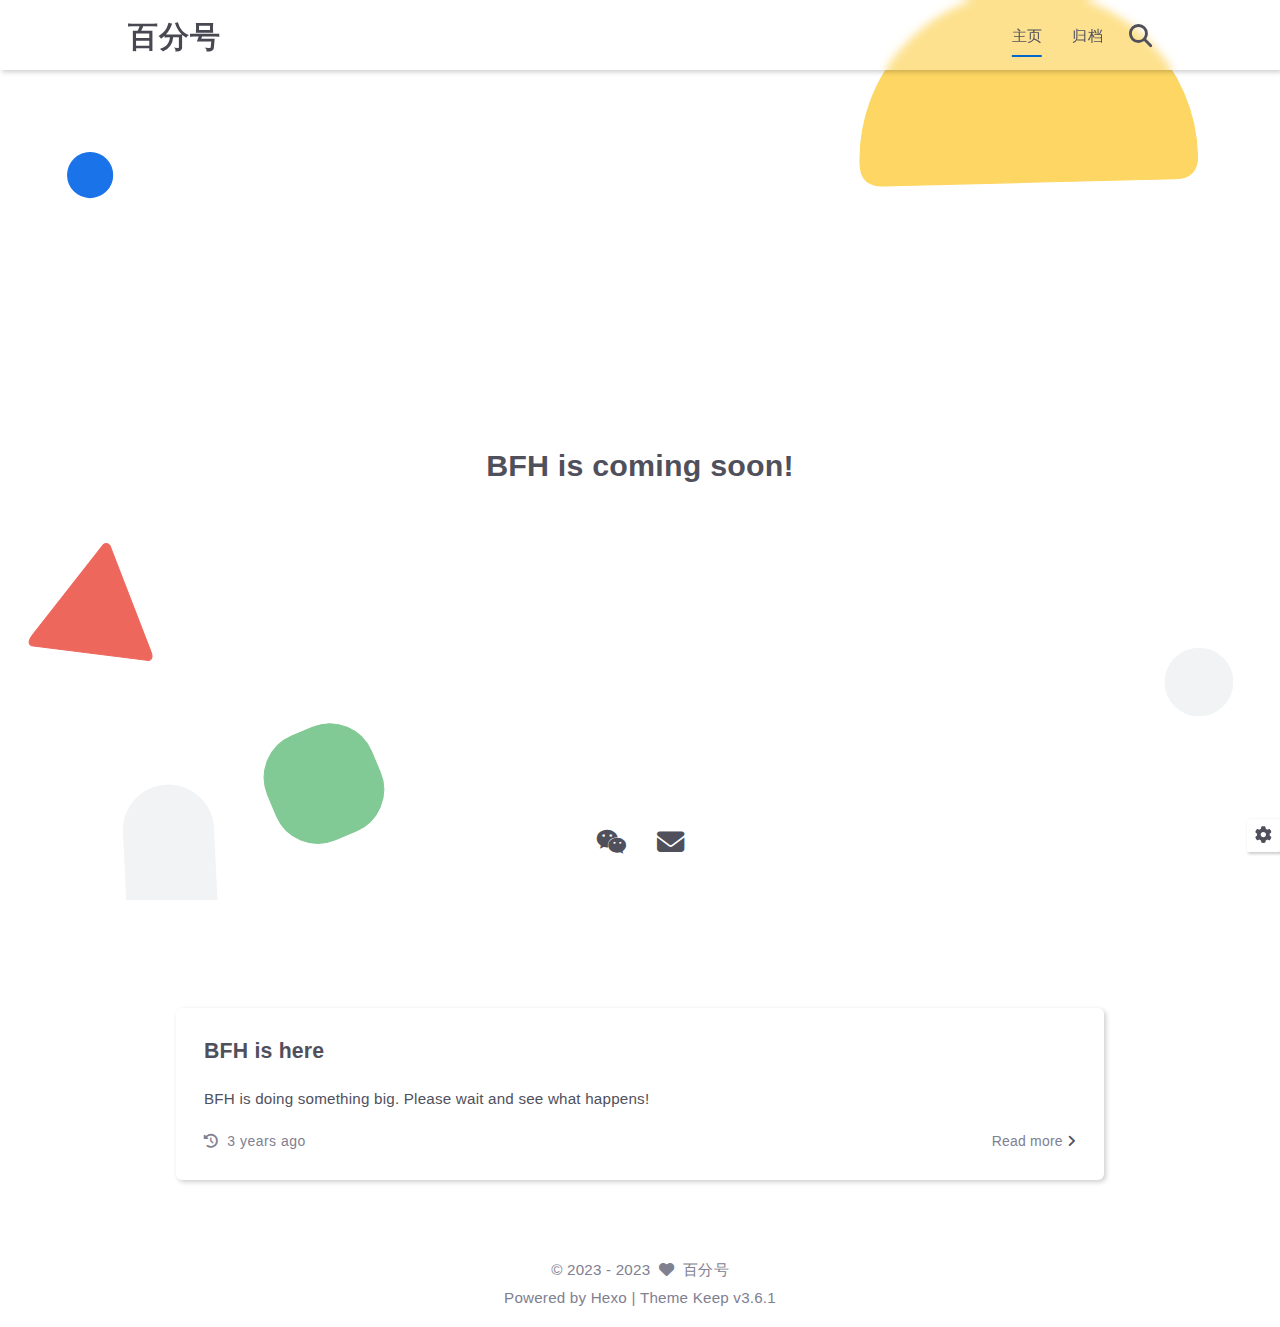
==== index.html @ c12c1893 "Site updated: 2023-03-01 18:57:55" ====
<!DOCTYPE html>
<html lang="en">
<head>
    <meta charset="utf-8">
    <meta name="viewport" content="width=device-width, initial-scale=1, maximum-scale=1">
    <meta name="keywords" content="Hexo Theme Keep">
    <meta name="description" content="Hexo Theme Keep">
    <meta name="author" content="百分号">
    
    <title>
        
        百分号
    </title>
    
<link rel="stylesheet" href="/css/style.css">

    <link rel="shortcut icon" href="/images/logo.png">
    
<link rel="stylesheet" href="/font/css/fontawesome.min.css">

    
<link rel="stylesheet" href="/font/css/regular.min.css">

    
<link rel="stylesheet" href="/font/css/solid.min.css">

    
<link rel="stylesheet" href="/font/css/brands.min.css">

    <script id="hexo-configurations">
    let KEEP = window.KEEP || {}
    KEEP.hexo_config = {"hostname":"example.com","root":"/","language":"en","path":"search.json"}
    KEEP.theme_config = {"toc":{"enable":false,"number":false,"expand_all":false,"init_open":false},"style":{"primary_color":"#0066cc","favicon":"/images/logo.png","avatar":"/images/logo.png","font_size":null,"font_family":null,"hover":{"shadow":false,"scale":false},"first_screen":{"enable":true,"header_transparent":true,"background_img":"/images/bg.svg","description":"BFH is coming soon!","font_color":null,"hitokoto":false},"scroll":{"progress_bar":false,"percent":false}},"local_search":{"enable":true,"preload":true},"code_copy":{},"code_block":{"tools":{"enable":false,"style":"default"},"highlight_theme":"default"},"side_tools":{},"pjax":{"enable":false},"lazyload":{"enable":false},"comment":{"enable":false,"use":"valine","valine":{"appid":null,"appkey":null,"server_urls":null,"placeholder":null},"gitalk":{"github_id":null,"github_admins":null,"repository":null,"client_id":null,"client_secret":null,"proxy":null},"twikoo":{"env_id":null,"region":null,"version":"1.6.8"},"waline":{"server_url":null,"reaction":false,"version":2}},"post":{"author_label":{"enable":true,"auto":true,"custom_label_list":["Trainee","Engineer","Architect"]},"word_count":{"enable":false,"wordcount":false,"min2read":false},"img_align":"left","copyright_info":false},"version":"3.6.1"}
    KEEP.language_ago = {"second":"%s seconds ago","minute":"%s minutes ago","hour":"%s hours ago","day":"%s days ago","week":"%s weeks ago","month":"%s months ago","year":"%s years ago"}
    KEEP.language_code_block = {"copy":"Copy code","copied":"Copied","fold":"Fold code block","folded":"Folded"}
    KEEP.language_copy_copyright = {"copy":"Copy copyright info","copied":"Copied","title":"Original article title","author":"Original article author","link":"Original article link"}
  </script>
<meta name="generator" content="Hexo 6.3.0"></head>


<body>
<div class="progress-bar-container">
    

    
</div>


<main class="page-container">

    
        
<div class="first-screen-container flex-center fade-in-down-animation">
    <div class="content flex-center">
        
            <div class="description hitokoto">
                
                    <div class="desc-item">BFH is coming soon!</div>
                
            </div>
        
        
        
            <div class="s-icon-list">
                
                    
                
                    
                        
                        <div class="tooltip s-icon-item "
                             data-content="WeChat"
                             data-name="weixin"
                             
                        >
                            
                                
                                    <a target="_blank" href="WeChat">
                                        <i class="fab fa-weixin"></i>
                                    </a>
                                
                            
                        </div>
                    
                
                    
                
                    
                
                    
                
                    
                
                    
                
                    
                        
                        <div class="tooltip s-icon-item "
                             data-content="Email"
                             data-name="email"
                             
                        >
                            
                                <a href="mailto:Email">
                                    <i class="fas fa-envelope"></i>
                                </a>
                            
                        </div>
                    
                
            </div>
        
    </div>
</div>

    

    <div class="page-main-content is-home">

        <div class="page-main-content-top">
            
<header class="header-wrapper transparent-1">

    <div class="header-content has-first-screen">
        <div class="left">
            
            <a class="logo-title" href="/">
               百分号
            </a>
        </div>

        <div class="right">
            <div class="pc">
                <ul class="menu-list">
                    
                        <li class="menu-item">
                            <a class="active"
                               href="/"
                            >
                                主页
                            </a>
                        </li>
                    
                        <li class="menu-item">
                            <a class=""
                               href="/archives"
                            >
                                归档
                            </a>
                        </li>
                    
                    
                        <li class="menu-item search search-popup-trigger">
                            <i class="fas fa-search"></i>
                        </li>
                    
                </ul>
            </div>
            <div class="mobile">
                
                    <div class="icon-item search search-popup-trigger"><i class="fas fa-search"></i></div>
                
                <div class="icon-item menu-bar">
                    <div class="menu-bar-middle"></div>
                </div>
            </div>
        </div>
    </div>

    <div class="header-drawer">
        <ul class="drawer-menu-list">
            
                <li class="drawer-menu-item flex-center">
                    <a class="active"
                       href="/">主页</a>
                </li>
            
                <li class="drawer-menu-item flex-center">
                    <a class=""
                       href="/archives">归档</a>
                </li>
            
        </ul>
    </div>

    <div class="window-mask"></div>

</header>


        </div>

        <div class="page-main-content-middle">

            <div class="main-content">

                
                    <div class="home-content-container fade-in-down-animation">
    <ul class="home-article-list">
        
            <li class="home-article-item">

                

                <h3 class="home-article-title">
                    <a href="/2023/03/01/bfh_is_here/">
                        BFH is here
                    </a>
                </h3>

                <div class="home-article-content keep-markdown-body">
                    
                        BFH is doing something big. Please wait and see what happens!

                    
                </div>

                <div class="home-article-meta-info-container">
    <div class="home-article-meta-info">
        <span>
            <i class="fas fa-history"></i>&nbsp;
            <span class="home-article-date" data-updated="Wed Mar 01 2023 18:49:29 GMT+0800">
                2023-03-01
            </span>
        </span>
        
        
    </div>

    <a class="read-more" href="/2023/03/01/bfh_is_here/">Read more&nbsp;<i class="fas fa-angle-right"></i></a>
</div>

            </li>
        
    </ul>

    <div class="home-paginator">
        <div class="paginator">
    

    
</div>

    </div>
</div>


                
            </div>

        </div>

        <div class="page-main-content-bottom">
            
<footer class="footer">
    <div class="info-container">
        <div class="copyright-info info-item">
            &copy;
            
                <span>2023</span> -
            
            2023
            
                &nbsp;<i class="fas fa-heart icon-animate"></i>
                &nbsp;<a href="/">百分号</a>
            
        </div>
        
        <div class="theme-info info-item">
            Powered by <a target="_blank" href="https://hexo.io">Hexo</a>&nbsp;|&nbsp;Theme&nbsp;<a class="theme-version" target="_blank" href="https://github.com/XPoet/hexo-theme-keep">Keep v3.6.1</a>
        </div>
        
        
    </div>
</footer>

        </div>
    </div>

    

    <div class="right-bottom-side-tools">
        <div class="side-tools-container">
    <ul class="side-tools-list">
        <li class="tools-item tool-font-adjust-plus flex-center">
            <i class="fas fa-search-plus"></i>
        </li>

        <li class="tools-item tool-font-adjust-minus flex-center">
            <i class="fas fa-search-minus"></i>
        </li>

        <li class="tools-item tool-dark-light-toggle flex-center">
            <i class="fas fa-moon"></i>
        </li>

        <!-- rss -->
        

        
            <li class="tools-item tool-scroll-to-top flex-center">
                <i class="fas fa-arrow-up"></i>
            </li>
        

        <li class="tools-item tool-scroll-to-bottom flex-center">
            <i class="fas fa-arrow-down"></i>
        </li>
    </ul>

    <ul class="exposed-tools-list">
        <li class="tools-item tool-toggle-show flex-center">
            <i class="fas fa-cog fa-spin"></i>
        </li>
        
    </ul>
</div>

    </div>

    <div class="zoom-in-image-mask">
    <img class="zoom-in-image">
</div>


    
        <div class="search-pop-overlay">
    <div class="popup search-popup">
        <div class="search-header">
          <span class="search-input-field-pre">
            <i class="fas fa-keyboard"></i>
          </span>
            <div class="search-input-container">
                <input autocomplete="off"
                       autocorrect="off"
                       autocapitalize="off"
                       placeholder="Search..."
                       spellcheck="false"
                       type="search"
                       class="search-input"
                >
            </div>
            <span class="close-popup-btn">
                <i class="fas fa-times"></i>
            </span>
        </div>
        <div id="search-result">
            <div id="no-result">
                <i class="fas fa-spinner fa-pulse fa-5x fa-fw"></i>
            </div>
        </div>
    </div>
</div>

    

</main>





<script src="/js/utils.js"></script>

<script src="/js/main.js"></script>

<script src="/js/header-shrink.js"></script>

<script src="/js/back2top.js"></script>

<script src="/js/dark-light-toggle.js"></script>





    
<script src="/js/local-search.js"></script>







<div class="post-scripts">
    
</div>



</body>
</html>
---- css/style.css ----
:root {
  --primary-color: #06c;
  --primary-color-light-1: #0075eb;
  --primary-color-light-2: #0a85ff;
  --primary-color-dark-1: #005cb8;
  --primary-color-dark-2: #0052a3;
  --background-color-1: #fff;
  --background-color-2: #f7f7f7;
  --background-color-3: #f0f0f0;
  --content-background-color: #fff;
  --text-color-1: #484853;
  --text-color-2: #4c4c57;
  --text-color-3: #50505c;
  --text-color-4: #808091;
  --text-color-5: #b7b7c0;
  --text-color-6: #ededef;
  --toc-text-color: #6f6f80;
  --badge-color: #f0f0f0;
  --badge-background-color: #9393a1;
  --border-color: #b3b3b3;
  --selection-color: #0075eb;
  --shadow-color: rgba(0,0,0,0.2);
  --shadow-hover-color: rgba(0,0,0,0.3);
  --scrollbar-color: #60606e;
  --scrollbar-background-color: #e6e6e6;
  --toc-scrollbar-color: rgba(80,80,92,0.1);
  --copyright-info-color: #c03;
  --avatar-background-color: #005cb8;
  --header-transparent-background-1: rgba(255,255,255,0.28);
  --header-transparent-background-2: rgba(255,255,255,0.4);
  --pjax-progress-bar-color: linear-gradient(45deg, #f10006, #ef5b00, #e59c01, #19ca05, #00cab5, #0264c8, #c303c3);
  --article-aging-tips-color: #b78d0f;
  --article-aging-tips-background-color: rgba(183,141,15,0.1);
  --article-aging-tips-border-color: rgba(183,141,15,0.6);
}
@media (prefers-color-scheme: light) {
  :root {
    --primary-color: #06c;
    --primary-color-light-1: #0075eb;
    --primary-color-light-2: #0a85ff;
    --primary-color-dark-1: #005cb8;
    --primary-color-dark-2: #0052a3;
    --background-color-1: #fff;
    --background-color-2: #f7f7f7;
    --background-color-3: #f0f0f0;
    --content-background-color: #fff;
    --text-color-1: #484853;
    --text-color-2: #4c4c57;
    --text-color-3: #50505c;
    --text-color-4: #808091;
    --text-color-5: #b7b7c0;
    --text-color-6: #ededef;
    --toc-text-color: #6f6f80;
    --badge-color: #f0f0f0;
    --badge-background-color: #9393a1;
    --border-color: #b3b3b3;
    --selection-color: #0075eb;
    --shadow-color: rgba(0,0,0,0.2);
    --shadow-hover-color: rgba(0,0,0,0.3);
    --scrollbar-color: #60606e;
    --scrollbar-background-color: #e6e6e6;
    --toc-scrollbar-color: rgba(80,80,92,0.1);
    --copyright-info-color: #c03;
    --avatar-background-color: #005cb8;
    --header-transparent-background-1: rgba(255,255,255,0.28);
    --header-transparent-background-2: rgba(255,255,255,0.4);
    --pjax-progress-bar-color: linear-gradient(45deg, #f10006, #ef5b00, #e59c01, #19ca05, #00cab5, #0264c8, #c303c3);
    --article-aging-tips-color: #b78d0f;
    --article-aging-tips-background-color: rgba(183,141,15,0.1);
    --article-aging-tips-border-color: rgba(183,141,15,0.6);
  }
}
@media (prefers-color-scheme: dark) {
  :root {
    --primary-color: #06c;
    --primary-color-light-1: #0075eb;
    --primary-color-light-2: #0a85ff;
    --primary-color-dark-1: #005cb8;
    --primary-color-dark-2: #0052a3;
    --background-color-1: #383940;
    --background-color-2: #3d3f46;
    --background-color-3: #43444c;
    --content-background-color: #37383f;
    --text-color-1: #c5c5cc;
    --text-color-2: #c1c1c9;
    --text-color-3: #bebec6;
    --text-color-4: #9595a2;
    --text-color-5: #5b5b67;
    --text-color-6: #36363e;
    --toc-text-color: #9f9fab;
    --badge-color: #4a4c55;
    --badge-background-color: #d8d8dd;
    --border-color: #6f717e;
    --selection-color: #005ebc;
    --shadow-color: rgba(128,128,128,0.2);
    --shadow-hover-color: rgba(128,128,128,0.28);
    --scrollbar-color: #32333a;
    --scrollbar-background-color: #5c5e6a;
    --toc-scrollbar-color: rgba(190,190,198,0.1);
    --copyright-info-color: #a30029;
    --avatar-background-color: #004a93;
    --header-transparent-background-1: rgba(56,57,64,0.28);
    --header-transparent-background-2: rgba(56,57,64,0.4);
    --pjax-progress-bar-color: linear-gradient(45deg, #ea404a, #ea722f, #e9a71f, #67e559, #18ecec, #1b85f1, #ee1dee);
    --article-aging-tips-color: #ecc34d;
    --article-aging-tips-background-color: rgba(236,195,77,0.1);
    --article-aging-tips-border-color: rgba(236,195,77,0.6);
  }
}
.light-mode {
  --primary-color: #06c;
  --primary-color-light-1: #0075eb;
  --primary-color-light-2: #0a85ff;
  --primary-color-dark-1: #005cb8;
  --primary-color-dark-2: #0052a3;
  --background-color-1: #fff;
  --background-color-2: #f7f7f7;
  --background-color-3: #f0f0f0;
  --content-background-color: #fff;
  --text-color-1: #484853;
  --text-color-2: #4c4c57;
  --text-color-3: #50505c;
  --text-color-4: #808091;
  --text-color-5: #b7b7c0;
  --text-color-6: #ededef;
  --toc-text-color: #6f6f80;
  --badge-color: #f0f0f0;
  --badge-background-color: #9393a1;
  --border-color: #b3b3b3;
  --selection-color: #0075eb;
  --shadow-color: rgba(0,0,0,0.2);
  --shadow-hover-color: rgba(0,0,0,0.3);
  --scrollbar-color: #60606e;
  --scrollbar-background-color: #e6e6e6;
  --toc-scrollbar-color: rgba(80,80,92,0.1);
  --copyright-info-color: #c03;
  --avatar-background-color: #005cb8;
  --header-transparent-background-1: rgba(255,255,255,0.28);
  --header-transparent-background-2: rgba(255,255,255,0.4);
  --pjax-progress-bar-color: linear-gradient(45deg, #f10006, #ef5b00, #e59c01, #19ca05, #00cab5, #0264c8, #c303c3);
  --article-aging-tips-color: #b78d0f;
  --article-aging-tips-background-color: rgba(183,141,15,0.1);
  --article-aging-tips-border-color: rgba(183,141,15,0.6);
}
.dark-mode {
  --primary-color: #06c;
  --primary-color-light-1: #0075eb;
  --primary-color-light-2: #0a85ff;
  --primary-color-dark-1: #005cb8;
  --primary-color-dark-2: #0052a3;
  --background-color-1: #383940;
  --background-color-2: #3d3f46;
  --background-color-3: #43444c;
  --content-background-color: #37383f;
  --text-color-1: #c5c5cc;
  --text-color-2: #c1c1c9;
  --text-color-3: #bebec6;
  --text-color-4: #9595a2;
  --text-color-5: #5b5b67;
  --text-color-6: #36363e;
  --toc-text-color: #9f9fab;
  --badge-color: #4a4c55;
  --badge-background-color: #d8d8dd;
  --border-color: #6f717e;
  --selection-color: #005ebc;
  --shadow-color: rgba(128,128,128,0.2);
  --shadow-hover-color: rgba(128,128,128,0.28);
  --scrollbar-color: #32333a;
  --scrollbar-background-color: #5c5e6a;
  --toc-scrollbar-color: rgba(190,190,198,0.1);
  --copyright-info-color: #a30029;
  --avatar-background-color: #004a93;
  --header-transparent-background-1: rgba(56,57,64,0.28);
  --header-transparent-background-2: rgba(56,57,64,0.4);
  --pjax-progress-bar-color: linear-gradient(45deg, #ea404a, #ea722f, #e9a71f, #67e559, #18ecec, #1b85f1, #ee1dee);
  --article-aging-tips-color: #ecc34d;
  --article-aging-tips-background-color: rgba(236,195,77,0.1);
  --article-aging-tips-border-color: rgba(236,195,77,0.6);
}
.fade-in-down-animation {
  animation-name: fade-in-down;
  animation-duration: 1s;
  animation-fill-mode: both;
}
.title-hover-animation {
  position: relative;
  display: inline-block;
  color: var(--text-color-2);
  line-height: 1.3;
  vertical-align: top;
  border-bottom: none;
}
.title-hover-animation::before {
  position: absolute;
  bottom: -4px;
  left: 0;
  width: 100%;
  height: 2px;
  background-color: var(--text-color-2);
  transform: scaleX(0);
  visibility: hidden;
  content: "";
  transition-delay: 0s, 0s, 0s, 0s, 0s, 0s;
  transition-timing-function: ease, ease, ease, ease, ease-in-out, ease-in-out;
  transition-duration: 0.2s, 0.2s, 0.2s, 0.2s, 0.2s, 0.2s;
  transition-property: color, background, box-shadow, border-color, visibility, transform;
}
.title-hover-animation:hover::before {
  transform: scaleX(1);
  visibility: visible;
}
@-moz-keyframes fade-in-down {
  0% {
    transform: translateY(-50px);
    opacity: 0;
  }
  100% {
    transform: translateY(0);
    opacity: 1;
  }
}
@-webkit-keyframes fade-in-down {
  0% {
    transform: translateY(-50px);
    opacity: 0;
  }
  100% {
    transform: translateY(0);
    opacity: 1;
  }
}
@-o-keyframes fade-in-down {
  0% {
    transform: translateY(-50px);
    opacity: 0;
  }
  100% {
    transform: translateY(0);
    opacity: 1;
  }
}
@keyframes fade-in-down {
  0% {
    transform: translateY(-50px);
    opacity: 0;
  }
  100% {
    transform: translateY(0);
    opacity: 1;
  }
}
@-moz-keyframes icon-animate {
  0%, 100% {
    transform: scale(1);
  }
  10%, 30% {
    transform: scale(0.88);
  }
  20%, 40%, 60%, 80% {
    transform: scale(1.08);
  }
  50%, 70% {
    transform: scale(1.08);
  }
}
@-webkit-keyframes icon-animate {
  0%, 100% {
    transform: scale(1);
  }
  10%, 30% {
    transform: scale(0.88);
  }
  20%, 40%, 60%, 80% {
    transform: scale(1.08);
  }
  50%, 70% {
    transform: scale(1.08);
  }
}
@-o-keyframes icon-animate {
  0%, 100% {
    transform: scale(1);
  }
  10%, 30% {
    transform: scale(0.88);
  }
  20%, 40%, 60%, 80% {
    transform: scale(1.08);
  }
  50%, 70% {
    transform: scale(1.08);
  }
}
@keyframes icon-animate {
  0%, 100% {
    transform: scale(1);
  }
  10%, 30% {
    transform: scale(0.88);
  }
  20%, 40%, 60%, 80% {
    transform: scale(1.08);
  }
  50%, 70% {
    transform: scale(1.08);
  }
}
@-moz-keyframes img-loading-animation {
  to {
    transform: rotate(1turn);
  }
}
@-webkit-keyframes img-loading-animation {
  to {
    transform: rotate(1turn);
  }
}
@-o-keyframes img-loading-animation {
  to {
    transform: rotate(1turn);
  }
}
@keyframes img-loading-animation {
  to {
    transform: rotate(1turn);
  }
}
* {
  transition-delay: 0s, 0s, 0s, 0s;
  transition-timing-function: ease, ease, ease, ease;
  transition-duration: 0.2s, 0.2s, 0.2s, 0.2s;
  transition-property: color, background, box-shadow, border-color;
}
*::-webkit-scrollbar {
  width: 0.4rem;
  height: 0.4rem;
  transition: all 0.2s ease;
}
*::-webkit-scrollbar-thumb {
  background: var(--scrollbar-color);
  border-radius: 0.1rem;
}
*::-webkit-scrollbar-track {
  background: var(--scrollbar-background-color);
}
html,
body {
  position: relative;
  width: 100%;
  height: 100%;
  margin: 0;
  padding: 0;
  color: var(--text-color-3);
  font-weight: 400;
  font-size: 15.2px;
  font-family: Optima-Regular, Optima, PingFang SC, Microsoft YaHei, sans-serif;
  line-height: 22px;
  letter-spacing: 0.2px;
  background: var(--background-color-1);
}
html::-webkit-scrollbar,
body::-webkit-scrollbar {
  width: 0.6rem;
  height: 0.6rem;
}
@media (max-width: 800px) {
  html::-webkit-scrollbar,
  body::-webkit-scrollbar {
    width: 0.5rem;
    height: 0.5rem;
  }
}
@media (max-width: 500px) {
  html::-webkit-scrollbar,
  body::-webkit-scrollbar {
    width: 0.4rem;
    height: 0.4rem;
  }
}
@media (max-width: 800px) {
  html,
  body {
    font-size: 14.591999999999999px;
    line-height: 21.119999999999997px;
  }
}
@media (max-width: 500px) {
  html,
  body {
    font-size: 13.68px;
    line-height: 19.8px;
  }
}
::selection {
  color: #fff;
  background: var(--selection-color);
}
ul,
ol,
li {
  margin: 0;
  padding: 0;
  list-style: none;
}
a {
  color: var(--text-color-3);
  text-decoration: none;
}
a i,
a span {
  color: var(--text-color-3);
}
a:hover,
a:active {
  color: var(--primary-color);
  text-decoration: none !important;
}
a:hover i,
a:active i,
a:hover span,
a:active span {
  color: var(--primary-color);
}
img[lazyload] {
  position: relative;
  box-sizing: border-box;
  width: 8rem;
  height: 8rem;
  box-shadow: none !important;
  cursor: not-allowed;
  pointer-events: none;
}
img[lazyload]::before {
  position: absolute;
  top: 0;
  left: 0;
  display: block;
  width: 100%;
  height: 100%;
  background: var(--background-color-1);
  content: '';
  transition-delay: 0s, 0s, 0s, 0s, 0s;
  transition-timing-function: ease, ease, ease, ease, ease;
  transition-duration: 0.2s, 0.2s, 0.2s, 0.2s, 0.2s;
  transition-property: color, background, box-shadow, border-color, background;
}
img[lazyload]::after {
  position: absolute;
  top: 0;
  right: 0;
  bottom: 0;
  left: 0;
  display: block;
  width: 2rem;
  height: 2rem;
  margin: auto;
  border: 2px solid var(--text-color-6);
  border-top-color: var(--selection-color);
  border-left-color: var(--selection-color);
  border-radius: 50%;
  animation: img-loading-animation 750ms infinite linear;
  content: '';
  transition-delay: 0s, 0s, 0s, 0s, 0s;
  transition-timing-function: ease, ease, ease, ease, ease;
  transition-duration: 0.2s, 0.2s, 0.2s, 0.2s, 0.2s;
  transition-property: color, background, box-shadow, border-color, border;
}
button {
  margin: 0;
  padding: 0;
  background: transparent;
  border: 0;
  outline: none;
  cursor: pointer;
}
.btn {
  position: relative;
  display: inline-block;
  padding: 0.4rem 1rem;
  white-space: nowrap;
  text-align: center;
  background: var(--background-color-1);
  border-radius: 5px;
  cursor: pointer;
  box-shadow: 2px 2px 5px var(--shadow-color);
  transition-delay: 0s, 0s, 0s, 0s, 0s;
  transition-timing-function: ease, ease, ease, ease, linear;
  transition-duration: 0.2s, 0.2s, 0.2s, 0.2s, 0.2s;
  transition-property: color, background, box-shadow, border-color, transform;
}
.btn:hover {
  color: var(--background-color-1);
  background: var(--primary-color);
}
.flex-center {
  display: flex;
  align-items: center;
  justify-content: center;
}
.clear::after {
  display: block;
  clear: both;
  height: 0;
  overflow: hidden;
  visibility: hidden;
  content: '';
}
.tooltip {
  position: relative;
  box-sizing: border-box;
}
.tooltip:hover .tooltip-content {
  display: inline-block;
}
.tooltip.show-img .tooltip-content {
  display: none !important;
}
.tooltip .tooltip-content {
  position: absolute;
  top: -0.4rem;
  left: 50%;
  z-index: 1009;
  display: none;
  box-sizing: border-box;
  padding: 0.2rem 0.6rem;
  color: var(--text-color-6);
  font-size: 0.8rem;
  letter-spacing: 0.8px;
  white-space: nowrap;
  background: var(--text-color-1);
  border-radius: 0.3rem;
  transform: translateX(-50%) translateY(-100%);
  transition-delay: 0s, 0s, 0s, 0s, 0s;
  transition-timing-function: ease, ease, ease, ease, ease;
  transition-duration: 0.2s, 0.2s, 0.2s, 0.2s, 0.2s;
  transition-property: color, background, box-shadow, border-color, display;
  -moz-user-select: none;
  -ms-user-select: none;
  -webkit-user-select: none;
  user-select: none;
}
.tooltip-img {
  position: relative;
  box-sizing: border-box;
}
.tooltip-img.show-img .tooltip-img-box {
  display: flex;
}
.tooltip-img .tooltip-img-box {
  position: absolute;
  top: -0.4rem;
  left: 50%;
  z-index: 1008;
  display: none;
  align-items: center;
  justify-content: center;
  box-sizing: border-box;
  min-height: 6rem;
  background: var(--text-color-6);
  border: 0.2rem solid var(--text-color-3);
  border-radius: 0.3rem;
  transform: translateX(-50%) translateY(-100%);
  transition-delay: 0s, 0s, 0s, 0s, 0s;
  transition-timing-function: ease, ease, ease, ease, ease;
  transition-duration: 0.2s, 0.2s, 0.2s, 0.2s, 0.2s;
  transition-property: color, background, box-shadow, border-color, display;
  -moz-user-select: none;
  -ms-user-select: none;
  -webkit-user-select: none;
  user-select: none;
}
.tooltip-img .tooltip-img-box img {
  display: block;
  max-height: 10rem;
}
.keep-markdown-body {
  font-size: 1rem;
}
.keep-markdown-body blockquote {
  box-sizing: border-box;
  margin: 1.4rem 0;
  color: var(--text-color-3);
  background: var(--background-color-2);
  border-left: 0.4rem solid var(--text-color-4);
}
.keep-markdown-body blockquote p,
.keep-markdown-body blockquote ul,
.keep-markdown-body blockquote ol {
  padding: 0.4rem 0.4rem 0.4rem 0.8rem;
}
.keep-markdown-body p {
  color: var(--text-color-3);
  line-height: 2;
}
.keep-markdown-body a {
  position: relative;
  box-sizing: border-box;
  padding-bottom: 0.2rem;
  text-decoration: none;
  overflow-wrap: break-word;
  border-bottom: 0.1rem solid var(--text-color-4);
  outline: 0;
  cursor: pointer;
}
.keep-markdown-body a .fas,
.keep-markdown-body a .far,
.keep-markdown-body a .fab {
  position: relative;
  margin: 0 0.2rem 0 0.4rem;
  color: var(--text-color-4);
  font-size: 0.88rem;
}
.keep-markdown-body a:hover {
  text-decoration: underline;
}
.keep-markdown-body a:hover::after {
  background: var(--primary-color);
}
.keep-markdown-body strong {
  color: var(--text-color-3);
}
.keep-markdown-body em {
  color: var(--text-color-3);
}
.keep-markdown-body ul li,
.keep-markdown-body ol li {
  margin-left: 1rem;
  line-height: 2rem;
}
.keep-markdown-body ul li {
  list-style: disc;
}
.keep-markdown-body ul li ul li {
  list-style: circle;
}
.keep-markdown-body ul li ul li ul li {
  list-style: square;
}
.keep-markdown-body ol li {
  list-style: decimal;
}
.keep-markdown-body ol li ol li {
  list-style: upper-alpha;
}
.keep-markdown-body ol li ol li ol li {
  list-style: upper-roman;
}
.keep-markdown-body li {
  color: var(--text-color-3);
}
.keep-markdown-body h1,
.keep-markdown-body h2,
.keep-markdown-body h3,
.keep-markdown-body h4,
.keep-markdown-body h5,
.keep-markdown-body h6 {
  color: var(--text-color-2);
  line-height: 1.5;
}
@media (max-width: 800px) {
  .keep-markdown-body h1,
  .keep-markdown-body h2,
  .keep-markdown-body h3,
  .keep-markdown-body h4,
  .keep-markdown-body h5,
  .keep-markdown-body h6 {
    line-height: 1.25;
  }
}
.keep-markdown-body h1 {
  font-weight: 600;
  font-size: 1.8rem;
}
@media (max-width: 800px) {
  .keep-markdown-body h1 {
    font-size: 1.7rem;
  }
}
.keep-markdown-body h2 {
  font-weight: 600;
  font-size: 1.7rem;
}
@media (max-width: 800px) {
  .keep-markdown-body h2 {
    font-size: 1.6rem;
  }
}
.keep-markdown-body h3 {
  font-weight: 550;
  font-size: 1.6rem;
}
@media (max-width: 800px) {
  .keep-markdown-body h3 {
    font-size: 1.5rem;
  }
}
.keep-markdown-body h4 {
  font-weight: 550;
  font-size: 1.5rem;
}
@media (max-width: 800px) {
  .keep-markdown-body h4 {
    font-size: 1.4rem;
  }
}
.keep-markdown-body h5 {
  font-weight: 500;
  font-size: 1.28rem;
}
@media (max-width: 800px) {
  .keep-markdown-body h5 {
    font-size: 1.18rem;
  }
}
.keep-markdown-body h6 {
  font-weight: 500;
  font-size: 1.2rem;
  line-height: 1.2;
}
@media (max-width: 800px) {
  .keep-markdown-body h6 {
    font-size: 1.1rem;
    line-height: 1.1;
  }
}
.keep-markdown-body img {
  position: relative;
  display: block;
  box-sizing: border-box;
  max-width: 100%;
  box-shadow: 0 0 0.2rem var(--shadow-color);
  cursor: zoom-in;
  opacity: 1;
  margin: 0.8rem 0 0.2rem;
}
.keep-markdown-body img.hide {
  opacity: 0;
}
.keep-markdown-body img[lazyload] {
  margin: 0.8rem auto 0.2rem;
}
.keep-markdown-body > table {
  width: 100%;
  overflow: auto;
  border-collapse: collapse;
  border-spacing: 0;
}
@media (max-width: 500px) {
  .keep-markdown-body > table {
    table-layout: fixed;
  }
}
.keep-markdown-body > table td,
.keep-markdown-body > table th {
  padding: 0;
}
.keep-markdown-body > table th {
  font-weight: 600;
}
.keep-markdown-body > table td,
.keep-markdown-body > table th {
  padding: 0.4rem 1rem;
  border: 0.1rem solid var(--border-color);
}
.keep-markdown-body > table tr {
  background-color: var(--background-color-1);
  border: 0.1rem solid var(--text-color-6);
}
.keep-markdown-body > table tr:nth-child(2n) {
  background-color: var(--background-color-2);
}
:root {
  --primary-color: #06c;
  --primary-color-light-1: #0075eb;
  --primary-color-light-2: #0a85ff;
  --primary-color-dark-1: #005cb8;
  --primary-color-dark-2: #0052a3;
  --background-color-1: #fff;
  --background-color-2: #f7f7f7;
  --background-color-3: #f0f0f0;
  --content-background-color: #fff;
  --text-color-1: #484853;
  --text-color-2: #4c4c57;
  --text-color-3: #50505c;
  --text-color-4: #808091;
  --text-color-5: #b7b7c0;
  --text-color-6: #ededef;
  --toc-text-color: #6f6f80;
  --badge-color: #f0f0f0;
  --badge-background-color: #9393a1;
  --border-color: #b3b3b3;
  --selection-color: #0075eb;
  --shadow-color: rgba(0,0,0,0.2);
  --shadow-hover-color: rgba(0,0,0,0.3);
  --scrollbar-color: #60606e;
  --scrollbar-background-color: #e6e6e6;
  --toc-scrollbar-color: rgba(80,80,92,0.1);
  --copyright-info-color: #c03;
  --avatar-background-color: #005cb8;
  --header-transparent-background-1: rgba(255,255,255,0.28);
  --header-transparent-background-2: rgba(255,255,255,0.4);
  --pjax-progress-bar-color: linear-gradient(45deg, #f10006, #ef5b00, #e59c01, #19ca05, #00cab5, #0264c8, #c303c3);
  --article-aging-tips-color: #b78d0f;
  --article-aging-tips-background-color: rgba(183,141,15,0.1);
  --article-aging-tips-border-color: rgba(183,141,15,0.6);
}
@media (prefers-color-scheme: light) {
  :root {
    --primary-color: #06c;
    --primary-color-light-1: #0075eb;
    --primary-color-light-2: #0a85ff;
    --primary-color-dark-1: #005cb8;
    --primary-color-dark-2: #0052a3;
    --background-color-1: #fff;
    --background-color-2: #f7f7f7;
    --background-color-3: #f0f0f0;
    --content-background-color: #fff;
    --text-color-1: #484853;
    --text-color-2: #4c4c57;
    --text-color-3: #50505c;
    --text-color-4: #808091;
    --text-color-5: #b7b7c0;
    --text-color-6: #ededef;
    --toc-text-color: #6f6f80;
    --badge-color: #f0f0f0;
    --badge-background-color: #9393a1;
    --border-color: #b3b3b3;
    --selection-color: #0075eb;
    --shadow-color: rgba(0,0,0,0.2);
    --shadow-hover-color: rgba(0,0,0,0.3);
    --scrollbar-color: #60606e;
    --scrollbar-background-color: #e6e6e6;
    --toc-scrollbar-color: rgba(80,80,92,0.1);
    --copyright-info-color: #c03;
    --avatar-background-color: #005cb8;
    --header-transparent-background-1: rgba(255,255,255,0.28);
    --header-transparent-background-2: rgba(255,255,255,0.4);
    --pjax-progress-bar-color: linear-gradient(45deg, #f10006, #ef5b00, #e59c01, #19ca05, #00cab5, #0264c8, #c303c3);
    --article-aging-tips-color: #b78d0f;
    --article-aging-tips-background-color: rgba(183,141,15,0.1);
    --article-aging-tips-border-color: rgba(183,141,15,0.6);
  }
}
@media (prefers-color-scheme: dark) {
  :root {
    --primary-color: #06c;
    --primary-color-light-1: #0075eb;
    --primary-color-light-2: #0a85ff;
    --primary-color-dark-1: #005cb8;
    --primary-color-dark-2: #0052a3;
    --background-color-1: #383940;
    --background-color-2: #3d3f46;
    --background-color-3: #43444c;
    --content-background-color: #37383f;
    --text-color-1: #c5c5cc;
    --text-color-2: #c1c1c9;
    --text-color-3: #bebec6;
    --text-color-4: #9595a2;
    --text-color-5: #5b5b67;
    --text-color-6: #36363e;
    --toc-text-color: #9f9fab;
    --badge-color: #4a4c55;
    --badge-background-color: #d8d8dd;
    --border-color: #6f717e;
    --selection-color: #005ebc;
    --shadow-color: rgba(128,128,128,0.2);
    --shadow-hover-color: rgba(128,128,128,0.28);
    --scrollbar-color: #32333a;
    --scrollbar-background-color: #5c5e6a;
    --toc-scrollbar-color: rgba(190,190,198,0.1);
    --copyright-info-color: #a30029;
    --avatar-background-color: #004a93;
    --header-transparent-background-1: rgba(56,57,64,0.28);
    --header-transparent-background-2: rgba(56,57,64,0.4);
    --pjax-progress-bar-color: linear-gradient(45deg, #ea404a, #ea722f, #e9a71f, #67e559, #18ecec, #1b85f1, #ee1dee);
    --article-aging-tips-color: #ecc34d;
    --article-aging-tips-background-color: rgba(236,195,77,0.1);
    --article-aging-tips-border-color: rgba(236,195,77,0.6);
  }
}
.light-mode {
  --primary-color: #06c;
  --primary-color-light-1: #0075eb;
  --primary-color-light-2: #0a85ff;
  --primary-color-dark-1: #005cb8;
  --primary-color-dark-2: #0052a3;
  --background-color-1: #fff;
  --background-color-2: #f7f7f7;
  --background-color-3: #f0f0f0;
  --content-background-color: #fff;
  --text-color-1: #484853;
  --text-color-2: #4c4c57;
  --text-color-3: #50505c;
  --text-color-4: #808091;
  --text-color-5: #b7b7c0;
  --text-color-6: #ededef;
  --toc-text-color: #6f6f80;
  --badge-color: #f0f0f0;
  --badge-background-color: #9393a1;
  --border-color: #b3b3b3;
  --selection-color: #0075eb;
  --shadow-color: rgba(0,0,0,0.2);
  --shadow-hover-color: rgba(0,0,0,0.3);
  --scrollbar-color: #60606e;
  --scrollbar-background-color: #e6e6e6;
  --toc-scrollbar-color: rgba(80,80,92,0.1);
  --copyright-info-color: #c03;
  --avatar-background-color: #005cb8;
  --header-transparent-background-1: rgba(255,255,255,0.28);
  --header-transparent-background-2: rgba(255,255,255,0.4);
  --pjax-progress-bar-color: linear-gradient(45deg, #f10006, #ef5b00, #e59c01, #19ca05, #00cab5, #0264c8, #c303c3);
  --article-aging-tips-color: #b78d0f;
  --article-aging-tips-background-color: rgba(183,141,15,0.1);
  --article-aging-tips-border-color: rgba(183,141,15,0.6);
}
.dark-mode {
  --primary-color: #06c;
  --primary-color-light-1: #0075eb;
  --primary-color-light-2: #0a85ff;
  --primary-color-dark-1: #005cb8;
  --primary-color-dark-2: #0052a3;
  --background-color-1: #383940;
  --background-color-2: #3d3f46;
  --background-color-3: #43444c;
  --content-background-color: #37383f;
  --text-color-1: #c5c5cc;
  --text-color-2: #c1c1c9;
  --text-color-3: #bebec6;
  --text-color-4: #9595a2;
  --text-color-5: #5b5b67;
  --text-color-6: #36363e;
  --toc-text-color: #9f9fab;
  --badge-color: #4a4c55;
  --badge-background-color: #d8d8dd;
  --border-color: #6f717e;
  --selection-color: #005ebc;
  --shadow-color: rgba(128,128,128,0.2);
  --shadow-hover-color: rgba(128,128,128,0.28);
  --scrollbar-color: #32333a;
  --scrollbar-background-color: #5c5e6a;
  --toc-scrollbar-color: rgba(190,190,198,0.1);
  --copyright-info-color: #a30029;
  --avatar-background-color: #004a93;
  --header-transparent-background-1: rgba(56,57,64,0.28);
  --header-transparent-background-2: rgba(56,57,64,0.4);
  --pjax-progress-bar-color: linear-gradient(45deg, #ea404a, #ea722f, #e9a71f, #67e559, #18ecec, #1b85f1, #ee1dee);
  --article-aging-tips-color: #ecc34d;
  --article-aging-tips-background-color: rgba(236,195,77,0.1);
  --article-aging-tips-border-color: rgba(236,195,77,0.6);
}
:root {
  --toolbar-foreground: #50505c;
  --toolbar-background: #f0f0f0;
  --code-foreground: #535360;
  --code-background: #f2f2f2;
  --highlight-background: #fafafa;
  --highlight-foreground: #535360;
  --highlight-comment: #8e908c;
  --highlight-red: #c82829;
  --highlight-orange: #f5871f;
  --highlight-yellow: #eab700;
  --highlight-green: #718c00;
  --highlight-aqua: #3e999f;
  --highlight-blue: #4271ae;
  --highlight-purple: #8959a8;
  --highlight-gutter-color: #585865;
  --highlight-gutter-bg-color: #f2f2f2;
}
@media (prefers-color-scheme: light) {
  :root {
    --toolbar-foreground: #50505c;
    --toolbar-background: #f0f0f0;
    --code-foreground: #535360;
    --code-background: #f2f2f2;
    --highlight-background: #fafafa;
    --highlight-foreground: #535360;
    --highlight-comment: #8e908c;
    --highlight-red: #c82829;
    --highlight-orange: #f5871f;
    --highlight-yellow: #eab700;
    --highlight-green: #718c00;
    --highlight-aqua: #3e999f;
    --highlight-blue: #4271ae;
    --highlight-purple: #8959a8;
    --highlight-gutter-color: #585865;
    --highlight-gutter-bg-color: #f2f2f2;
  }
}
@media (prefers-color-scheme: dark) {
  :root {
    --toolbar-foreground: #bebec6;
    --toolbar-background: #43444c;
    --code-foreground: #bfbfc7;
    --code-background: #32333a;
    --highlight-background: #34343b;
    --highlight-foreground: #bfbfc7;
    --highlight-comment: #969896;
    --highlight-red: #c66;
    --highlight-orange: #de935f;
    --highlight-yellow: #f0c674;
    --highlight-green: #b5bd68;
    --highlight-aqua: #8abeb7;
    --highlight-blue: #81a2be;
    --highlight-purple: #b294bb;
    --highlight-gutter-color: #c1c1c9;
    --highlight-gutter-bg-color: #32333a;
  }
}
.light-mode {
  --toolbar-foreground: #50505c;
  --toolbar-background: #f0f0f0;
  --code-foreground: #535360;
  --code-background: #f2f2f2;
  --highlight-background: #fafafa;
  --highlight-foreground: #535360;
  --highlight-comment: #8e908c;
  --highlight-red: #c82829;
  --highlight-orange: #f5871f;
  --highlight-yellow: #eab700;
  --highlight-green: #718c00;
  --highlight-aqua: #3e999f;
  --highlight-blue: #4271ae;
  --highlight-purple: #8959a8;
  --highlight-gutter-color: #585865;
  --highlight-gutter-bg-color: #f2f2f2;
}
.dark-mode {
  --toolbar-foreground: #bebec6;
  --toolbar-background: #43444c;
  --code-foreground: #bfbfc7;
  --code-background: #32333a;
  --highlight-background: #34343b;
  --highlight-foreground: #bfbfc7;
  --highlight-comment: #969896;
  --highlight-red: #c66;
  --highlight-orange: #de935f;
  --highlight-yellow: #f0c674;
  --highlight-green: #b5bd68;
  --highlight-aqua: #8abeb7;
  --highlight-blue: #81a2be;
  --highlight-purple: #b294bb;
  --highlight-gutter-color: #c1c1c9;
  --highlight-gutter-bg-color: #32333a;
}
pre,
.highlight {
  margin: 1.5rem 0;
  padding: 0;
  overflow: auto;
  color: var(--highlight-foreground);
  font-size: 0.96rem;
  line-height: 1.5rem;
  background: var(--highlight-background);
  -ms-text-size-adjust: none;
  -moz-text-size-adjust: none;
  -webkit-text-size-adjust: none;
}
pre,
code {
  font-family: "Source Code Pro", consolas, Menlo;
}
code {
  padding: 0.4rem;
  color: var(--code-foreground);
  font-size: 0.96rem;
  word-wrap: break-word;
  background: var(--code-background);
  border-radius: 0.2rem;
}
pre {
  padding: 0.6rem;
}
pre code {
  padding: 0;
  color: var(--highlight-foreground);
  text-shadow: none;
  background: none;
}
.highlight {
  border-bottom-right-radius: 0.1rem;
  border-bottom-left-radius: 0.1rem;
}
.highlight pre {
  margin: 0;
  padding: 0.6rem 0;
  border: none;
}
.highlight table {
  width: auto;
  margin: 0;
  border: none;
  border-spacing: unset;
}
.highlight td {
  padding: 0;
  border: none;
}
.highlight figcaption {
  margin-bottom: 1rem;
  color: var(--highlight-foreground);
  font-size: 1rem;
  line-height: 1rem;
}
.highlight figcaption a {
  float: right;
  color: var(--highlight-foreground);
}
.highlight figcaption a:hover {
  border-bottom-color: var(--highlight-foreground);
}
.highlight .gutter pre {
  padding-right: 0.6rem;
  padding-left: 0.6rem;
  color: var(--highlight-gutter-color);
  text-align: center;
  background-color: var(--highlight-gutter-bg-color);
}
.highlight .code pre {
  width: 100%;
  padding-right: 0.6rem;
  padding-left: 0.6rem;
  background-color: var(--highlight-background);
}
.highlight .line {
  height: 1.5rem;
  color: var(--highlight-foreground);
}
.highlight .line .language-javascript {
  color: var(--highlight-foreground);
}
.highlight .line .attr {
  color: var(--highlight-foreground);
}
.highlight .line .string {
  color: var(--highlight-foreground);
}
.gutter {
  -moz-user-select: none;
  -ms-user-select: none;
  -webkit-user-select: none;
  user-select: none;
  color: var(--highlight-gutter-color);
  background: var(--highlight-gutter-bg-color);
}
.gutter .line {
  color: var(--highlight-gutter-color);
}
.gist table {
  width: auto;
}
.gist table td {
  border: none;
}
pre .deletion {
  background: var(--highlight-deletion);
}
pre .addition {
  background: var(--highlight-addition);
}
pre .meta {
  color: var(--highlight-purple);
}
pre .comment {
  color: var(--highlight-comment);
}
pre .variable,
pre .attribute,
pre .tag,
pre .regexp,
pre .ruby .constant,
pre .xml .tag .title,
pre .xml .pi,
pre .xml .doctype,
pre .html .doctype,
pre .css .id,
pre .css .class,
pre .css .pseudo {
  color: var(--highlight-red);
}
pre .property {
  color: var(--highlight-blue);
}
pre .number,
pre .preprocessor,
pre .built_in,
pre .literal,
pre .params,
pre .constant,
pre .command {
  color: var(--highlight-orange);
}
pre .ruby .class .title,
pre .css .rules .attribute,
pre .string,
pre .value,
pre .inheritance,
pre .header,
pre .ruby .symbol,
pre .xml .cdata,
pre .special,
pre .number,
pre .formula {
  color: var(--highlight-green);
}
pre .title,
pre .css .hexcolor {
  color: var(--highlight-aqua);
}
pre .function,
pre .python .decorator,
pre .python .title,
pre .ruby .function .title,
pre .ruby .title .keyword,
pre .perl .sub,
pre .javascript .title,
pre .coffeescript .title {
  color: var(--highlight-blue);
}
pre .keyword,
pre .javascript .function {
  color: var(--highlight-purple);
}
.highlight-container {
  position: relative;
  box-sizing: border-box;
  margin: 1.4rem 0;
}
.highlight-container.mac {
  margin: 1.4rem 0 1.8rem 0;
  box-shadow: 0 0.8rem 2rem 0 rgba(0,0,0,0.4);
}
.highlight-container.mac:hover .code-tools-box .copy {
  opacity: 1;
}
.highlight-container.mac .code-tools-box {
  justify-content: flex-end;
  padding: 0.4rem 0.6rem 0.7rem 0.4rem;
  background: #21252b;
}
.highlight-container.mac .code-tools-box::before {
  position: absolute;
  left: 0.8rem;
  width: 0.76rem;
  height: 0.76rem;
  background: #fc625d;
  border-radius: 50%;
  box-shadow: 1.3rem 0 #fdbc40, 2.6rem 0 #35cd4b;
  content: '';
}
.highlight-container.mac .code-tools-box.folded {
  border-bottom-right-radius: 0;
  border-bottom-left-radius: 0;
}
.highlight-container.mac .code-tools-box.folded .copy {
  display: none;
}
.highlight-container.mac .code-tools-box .code-lang {
  order: 1;
  color: #bbb;
}
.highlight-container.mac .code-tools-box .fold {
  order: 2;
  padding: 0 0.1rem 0 0.6rem;
}
.highlight-container.mac .code-tools-box .fold i {
  color: #ccc;
}
.highlight-container.mac .code-tools-box .copy {
  position: absolute;
  top: 3rem;
  right: 0.5rem;
  padding: 0 0.1rem;
  opacity: 0;
  transition-delay: 0s, 0s, 0s, 0s, 0s;
  transition-timing-function: ease, ease, ease, ease, ease-in-out;
  transition-duration: 0.2s, 0.2s, 0.2s, 0.2s, 0.2s;
  transition-property: color, background, box-shadow, border-color, opacity;
}
.highlight-container.mac .code-tools-box .copy i {
  font-size: 1rem;
}
.highlight-container .code-tools-box {
  display: flex;
  align-items: center;
  justify-content: space-between;
  box-sizing: border-box;
  width: 100%;
  padding: 0.3rem 0.4rem;
  color: var(--toolbar-foreground);
  background: var(--toolbar-background);
  border-top-left-radius: 0.3rem;
  border-top-right-radius: 0.3rem;
}
.highlight-container .code-tools-box.folded {
  border-bottom-right-radius: 0.3rem;
  border-bottom-left-radius: 0.3rem;
}
.highlight-container .code-tools-box .code-lang {
  justify-content: flex-start;
  margin-left: 0.2rem;
  font-weight: 600;
  font-size: 0.9rem;
  font-family: "Source Code Pro", consolas, Menlo;
  color: var(--text-color-3);
}
.highlight-container .code-tools-box .tool {
  -moz-user-select: none;
  -ms-user-select: none;
  -webkit-user-select: none;
  user-select: none;
  cursor: pointer;
}
.highlight-container .code-tools-box .tool i {
  font-size: 0.8rem;
  color: var(--text-color-3);
}
.highlight-container .code-tools-box .fold {
  padding: 0 0.4rem 0 0.2rem;
}
.highlight-container figure.highlight {
  margin: 0;
}
.highlight-container figure.highlight.folded {
  height: 0;
}
:root {
  --primary-color: #06c;
  --primary-color-light-1: #0075eb;
  --primary-color-light-2: #0a85ff;
  --primary-color-dark-1: #005cb8;
  --primary-color-dark-2: #0052a3;
  --background-color-1: #fff;
  --background-color-2: #f7f7f7;
  --background-color-3: #f0f0f0;
  --content-background-color: #fff;
  --text-color-1: #484853;
  --text-color-2: #4c4c57;
  --text-color-3: #50505c;
  --text-color-4: #808091;
  --text-color-5: #b7b7c0;
  --text-color-6: #ededef;
  --toc-text-color: #6f6f80;
  --badge-color: #f0f0f0;
  --badge-background-color: #9393a1;
  --border-color: #b3b3b3;
  --selection-color: #0075eb;
  --shadow-color: rgba(0,0,0,0.2);
  --shadow-hover-color: rgba(0,0,0,0.3);
  --scrollbar-color: #60606e;
  --scrollbar-background-color: #e6e6e6;
  --toc-scrollbar-color: rgba(80,80,92,0.1);
  --copyright-info-color: #c03;
  --avatar-background-color: #005cb8;
  --header-transparent-background-1: rgba(255,255,255,0.28);
  --header-transparent-background-2: rgba(255,255,255,0.4);
  --pjax-progress-bar-color: linear-gradient(45deg, #f10006, #ef5b00, #e59c01, #19ca05, #00cab5, #0264c8, #c303c3);
  --article-aging-tips-color: #b78d0f;
  --article-aging-tips-background-color: rgba(183,141,15,0.1);
  --article-aging-tips-border-color: rgba(183,141,15,0.6);
}
@media (prefers-color-scheme: light) {
  :root {
    --primary-color: #06c;
    --primary-color-light-1: #0075eb;
    --primary-color-light-2: #0a85ff;
    --primary-color-dark-1: #005cb8;
    --primary-color-dark-2: #0052a3;
    --background-color-1: #fff;
    --background-color-2: #f7f7f7;
    --background-color-3: #f0f0f0;
    --content-background-color: #fff;
    --text-color-1: #484853;
    --text-color-2: #4c4c57;
    --text-color-3: #50505c;
    --text-color-4: #808091;
    --text-color-5: #b7b7c0;
    --text-color-6: #ededef;
    --toc-text-color: #6f6f80;
    --badge-color: #f0f0f0;
    --badge-background-color: #9393a1;
    --border-color: #b3b3b3;
    --selection-color: #0075eb;
    --shadow-color: rgba(0,0,0,0.2);
    --shadow-hover-color: rgba(0,0,0,0.3);
    --scrollbar-color: #60606e;
    --scrollbar-background-color: #e6e6e6;
    --toc-scrollbar-color: rgba(80,80,92,0.1);
    --copyright-info-color: #c03;
    --avatar-background-color: #005cb8;
    --header-transparent-background-1: rgba(255,255,255,0.28);
    --header-transparent-background-2: rgba(255,255,255,0.4);
    --pjax-progress-bar-color: linear-gradient(45deg, #f10006, #ef5b00, #e59c01, #19ca05, #00cab5, #0264c8, #c303c3);
    --article-aging-tips-color: #b78d0f;
    --article-aging-tips-background-color: rgba(183,141,15,0.1);
    --article-aging-tips-border-color: rgba(183,141,15,0.6);
  }
}
@media (prefers-color-scheme: dark) {
  :root {
    --primary-color: #06c;
    --primary-color-light-1: #0075eb;
    --primary-color-light-2: #0a85ff;
    --primary-color-dark-1: #005cb8;
    --primary-color-dark-2: #0052a3;
    --background-color-1: #383940;
    --background-color-2: #3d3f46;
    --background-color-3: #43444c;
    --content-background-color: #37383f;
    --text-color-1: #c5c5cc;
    --text-color-2: #c1c1c9;
    --text-color-3: #bebec6;
    --text-color-4: #9595a2;
    --text-color-5: #5b5b67;
    --text-color-6: #36363e;
    --toc-text-color: #9f9fab;
    --badge-color: #4a4c55;
    --badge-background-color: #d8d8dd;
    --border-color: #6f717e;
    --selection-color: #005ebc;
    --shadow-color: rgba(128,128,128,0.2);
    --shadow-hover-color: rgba(128,128,128,0.28);
    --scrollbar-color: #32333a;
    --scrollbar-background-color: #5c5e6a;
    --toc-scrollbar-color: rgba(190,190,198,0.1);
    --copyright-info-color: #a30029;
    --avatar-background-color: #004a93;
    --header-transparent-background-1: rgba(56,57,64,0.28);
    --header-transparent-background-2: rgba(56,57,64,0.4);
    --pjax-progress-bar-color: linear-gradient(45deg, #ea404a, #ea722f, #e9a71f, #67e559, #18ecec, #1b85f1, #ee1dee);
    --article-aging-tips-color: #ecc34d;
    --article-aging-tips-background-color: rgba(236,195,77,0.1);
    --article-aging-tips-border-color: rgba(236,195,77,0.6);
  }
}
.light-mode {
  --primary-color: #06c;
  --primary-color-light-1: #0075eb;
  --primary-color-light-2: #0a85ff;
  --primary-color-dark-1: #005cb8;
  --primary-color-dark-2: #0052a3;
  --background-color-1: #fff;
  --background-color-2: #f7f7f7;
  --background-color-3: #f0f0f0;
  --content-background-color: #fff;
  --text-color-1: #484853;
  --text-color-2: #4c4c57;
  --text-color-3: #50505c;
  --text-color-4: #808091;
  --text-color-5: #b7b7c0;
  --text-color-6: #ededef;
  --toc-text-color: #6f6f80;
  --badge-color: #f0f0f0;
  --badge-background-color: #9393a1;
  --border-color: #b3b3b3;
  --selection-color: #0075eb;
  --shadow-color: rgba(0,0,0,0.2);
  --shadow-hover-color: rgba(0,0,0,0.3);
  --scrollbar-color: #60606e;
  --scrollbar-background-color: #e6e6e6;
  --toc-scrollbar-color: rgba(80,80,92,0.1);
  --copyright-info-color: #c03;
  --avatar-background-color: #005cb8;
  --header-transparent-background-1: rgba(255,255,255,0.28);
  --header-transparent-background-2: rgba(255,255,255,0.4);
  --pjax-progress-bar-color: linear-gradient(45deg, #f10006, #ef5b00, #e59c01, #19ca05, #00cab5, #0264c8, #c303c3);
  --article-aging-tips-color: #b78d0f;
  --article-aging-tips-background-color: rgba(183,141,15,0.1);
  --article-aging-tips-border-color: rgba(183,141,15,0.6);
}
.dark-mode {
  --primary-color: #06c;
  --primary-color-light-1: #0075eb;
  --primary-color-light-2: #0a85ff;
  --primary-color-dark-1: #005cb8;
  --primary-color-dark-2: #0052a3;
  --background-color-1: #383940;
  --background-color-2: #3d3f46;
  --background-color-3: #43444c;
  --content-background-color: #37383f;
  --text-color-1: #c5c5cc;
  --text-color-2: #c1c1c9;
  --text-color-3: #bebec6;
  --text-color-4: #9595a2;
  --text-color-5: #5b5b67;
  --text-color-6: #36363e;
  --toc-text-color: #9f9fab;
  --badge-color: #4a4c55;
  --badge-background-color: #d8d8dd;
  --border-color: #6f717e;
  --selection-color: #005ebc;
  --shadow-color: rgba(128,128,128,0.2);
  --shadow-hover-color: rgba(128,128,128,0.28);
  --scrollbar-color: #32333a;
  --scrollbar-background-color: #5c5e6a;
  --toc-scrollbar-color: rgba(190,190,198,0.1);
  --copyright-info-color: #a30029;
  --avatar-background-color: #004a93;
  --header-transparent-background-1: rgba(56,57,64,0.28);
  --header-transparent-background-2: rgba(56,57,64,0.4);
  --pjax-progress-bar-color: linear-gradient(45deg, #ea404a, #ea722f, #e9a71f, #67e559, #18ecec, #1b85f1, #ee1dee);
  --article-aging-tips-color: #ecc34d;
  --article-aging-tips-background-color: rgba(236,195,77,0.1);
  --article-aging-tips-border-color: rgba(236,195,77,0.6);
}
:root {
  --toolbar-foreground: #50505c;
  --toolbar-background: #f0f0f0;
  --code-foreground: #535360;
  --code-background: #f2f2f2;
  --highlight-background: #fafafa;
  --highlight-foreground: #535360;
  --highlight-comment: #8e908c;
  --highlight-red: #c82829;
  --highlight-orange: #f5871f;
  --highlight-yellow: #eab700;
  --highlight-green: #718c00;
  --highlight-aqua: #3e999f;
  --highlight-blue: #4271ae;
  --highlight-purple: #8959a8;
  --highlight-gutter-color: #585865;
  --highlight-gutter-bg-color: #f2f2f2;
}
@media (prefers-color-scheme: light) {
  :root {
    --toolbar-foreground: #50505c;
    --toolbar-background: #f0f0f0;
    --code-foreground: #535360;
    --code-background: #f2f2f2;
    --highlight-background: #fafafa;
    --highlight-foreground: #535360;
    --highlight-comment: #8e908c;
    --highlight-red: #c82829;
    --highlight-orange: #f5871f;
    --highlight-yellow: #eab700;
    --highlight-green: #718c00;
    --highlight-aqua: #3e999f;
    --highlight-blue: #4271ae;
    --highlight-purple: #8959a8;
    --highlight-gutter-color: #585865;
    --highlight-gutter-bg-color: #f2f2f2;
  }
}
@media (prefers-color-scheme: dark) {
  :root {
    --toolbar-foreground: #bebec6;
    --toolbar-background: #43444c;
    --code-foreground: #bfbfc7;
    --code-background: #32333a;
    --highlight-background: #34343b;
    --highlight-foreground: #bfbfc7;
    --highlight-comment: #969896;
    --highlight-red: #c66;
    --highlight-orange: #de935f;
    --highlight-yellow: #f0c674;
    --highlight-green: #b5bd68;
    --highlight-aqua: #8abeb7;
    --highlight-blue: #81a2be;
    --highlight-purple: #b294bb;
    --highlight-gutter-color: #c1c1c9;
    --highlight-gutter-bg-color: #32333a;
  }
}
.light-mode {
  --toolbar-foreground: #50505c;
  --toolbar-background: #f0f0f0;
  --code-foreground: #535360;
  --code-background: #f2f2f2;
  --highlight-background: #fafafa;
  --highlight-foreground: #535360;
  --highlight-comment: #8e908c;
  --highlight-red: #c82829;
  --highlight-orange: #f5871f;
  --highlight-yellow: #eab700;
  --highlight-green: #718c00;
  --highlight-aqua: #3e999f;
  --highlight-blue: #4271ae;
  --highlight-purple: #8959a8;
  --highlight-gutter-color: #585865;
  --highlight-gutter-bg-color: #f2f2f2;
}
.dark-mode {
  --toolbar-foreground: #bebec6;
  --toolbar-background: #43444c;
  --code-foreground: #bfbfc7;
  --code-background: #32333a;
  --highlight-background: #34343b;
  --highlight-foreground: #bfbfc7;
  --highlight-comment: #969896;
  --highlight-red: #c66;
  --highlight-orange: #de935f;
  --highlight-yellow: #f0c674;
  --highlight-green: #b5bd68;
  --highlight-aqua: #8abeb7;
  --highlight-blue: #81a2be;
  --highlight-purple: #b294bb;
  --highlight-gutter-color: #c1c1c9;
  --highlight-gutter-bg-color: #32333a;
}
.page-container {
  position: relative;
  box-sizing: border-box;
  width: 100%;
  height: auto;
  background: var(--background-color-1);
}
.page-container .page-main-content {
  position: relative;
  box-sizing: border-box;
  padding-top: 70px;
}
.page-container .page-main-content.is-home .transparent-1 {
  background: var(--header-transparent-background-1);
  -webkit-backdrop-filter: blur(4px);
  backdrop-filter: blur(4px);
}
.page-container .page-main-content.is-home .transparent-2 {
  background: var(--header-transparent-background-2);
  -webkit-backdrop-filter: blur(5px);
  backdrop-filter: blur(5px);
}
.header-shrink .page-container .page-main-content {
  padding-top: 50.4px;
}
@media (max-width: 800px) {
  .header-shrink .page-container .page-main-content {
    padding-top: 45.36px;
  }
}
@media (max-width: 500px) {
  .header-shrink .page-container .page-main-content {
    padding-top: 40.32px;
  }
}
@media (max-width: 800px) {
  .page-container .page-main-content {
    padding-top: 63px;
  }
}
@media (max-width: 500px) {
  .page-container .page-main-content {
    padding-top: 56px;
  }
}
.page-container .page-main-content .page-main-content-top {
  position: fixed;
  top: 0;
  right: 0;
  z-index: 1005;
  box-sizing: border-box;
  width: 100%;
  height: 70px;
  transition-delay: 0s, 0s, 0s, 0s, 0s, 0s;
  transition-timing-function: ease, ease, ease, ease, ease-out, ease;
  transition-duration: 0.2s, 0.2s, 0.2s, 0.2s, 0.3s, 0.2s;
  transition-property: color, background, box-shadow, border-color, transform, height;
}
.page-container .page-main-content .page-main-content-top.hide {
  transform: translateY(-105%);
}
.header-shrink .page-container .page-main-content .page-main-content-top {
  height: 50.4px;
}
@media (max-width: 800px) {
  .header-shrink .page-container .page-main-content .page-main-content-top {
    height: 45.36px;
  }
}
@media (max-width: 500px) {
  .header-shrink .page-container .page-main-content .page-main-content-top {
    height: 40.32px;
  }
}
@media (max-width: 800px) {
  .page-container .page-main-content .page-main-content-top {
    height: 63px;
  }
}
@media (max-width: 500px) {
  .page-container .page-main-content .page-main-content-top {
    height: 56px;
  }
}
.page-container .page-main-content .page-main-content-middle {
  display: flex;
  justify-content: center;
  box-sizing: border-box;
  width: 100%;
  padding: 38px 0;
}
@media (max-width: 800px) {
  .page-container .page-main-content .page-main-content-middle {
    padding: 30.400000000000002px 0;
  }
}
@media (max-width: 500px) {
  .page-container .page-main-content .page-main-content-middle {
    padding: 22.8px 0;
  }
}
.page-container .page-main-content .page-main-content-middle .main-content {
  position: relative;
  box-sizing: border-box;
  width: 80%;
  max-width: 928px;
  height: 100%;
  transition-delay: 0s, 0s, 0s, 0s, 0s, 0s;
  transition-timing-function: ease, ease, ease, ease, ease, ease;
  transition-duration: 0.2s, 0.2s, 0.2s, 0.2s, 0.1s, 0.1s;
  transition-property: color, background, box-shadow, border-color, max-width, width;
}
.has-toc .page-container .page-main-content .page-main-content-middle .main-content {
  max-width: 1113.6px;
}
@media (max-width: 800px) {
  .page-container .page-main-content .page-main-content-middle .main-content {
    width: 86%;
  }
}
@media (max-width: 500px) {
  .page-container .page-main-content .page-main-content-middle .main-content {
    width: 90%;
  }
}
.page-container .page-main-content .page-main-content-bottom {
  width: 100%;
}
.page-container .post-tools {
  position: fixed;
  top: 108px;
  left: calc((100vw - 928px / 2) - 5rem);
  box-sizing: border-box;
  opacity: 0;
  transition-delay: 0s, 0s, 0s, 0s, 0s, 0s, 0.2s, 0s;
  transition-timing-function: ease, ease, ease, ease, ease, ease, ease, ease;
  transition-duration: 0.2s, 0.2s, 0.2s, 0.2s, 0.2s, 0.2s, 0.2s, 0.2s;
  transition-property: color, background, box-shadow, border-color, top, transform, opacity, left;
}
.header-shrink .page-container .post-tools {
  top: 88.4px;
}
@media (max-width: 800px) {
  .header-shrink .page-container .post-tools {
    top: 83.36px;
  }
}
@media (max-width: 800px) {
  .page-container .post-tools {
    top: 101px;
    transform: scale(0.82);
  }
}
@media (max-width: 500px) {
  .page-container .post-tools {
    display: none;
  }
}
.page-container .right-bottom-side-tools {
  position: fixed;
  right: 0;
  bottom: 5%;
}
.search-pop-overlay {
  position: fixed;
  top: 0;
  left: 0;
  z-index: 1008;
  display: flex;
  width: 100%;
  height: 100%;
  background: rgba(0,0,0,0);
  visibility: hidden;
  transition-delay: 0s, 0s, 0s, 0s, 0s, 0s;
  transition-timing-function: ease, ease, ease, ease, ease, ease;
  transition-duration: 0.2s, 0.2s, 0.2s, 0.2s, 0.3s, 0.3s;
  transition-property: color, background, box-shadow, border-color, visibility, background;
}
.search-pop-overlay.active {
  background: rgba(0,0,0,0.35);
  visibility: visible;
}
.search-pop-overlay.active .search-popup {
  transform: scale(1);
}
.search-pop-overlay .search-popup {
  z-index: 1006;
  width: 70%;
  height: 80%;
  margin: auto;
  background: var(--background-color-1);
  border-radius: 0.4rem;
  transform: scale(0);
  transition-delay: 0s, 0s, 0s, 0s, 0s;
  transition-timing-function: ease, ease, ease, ease, ease;
  transition-duration: 0.2s, 0.2s, 0.2s, 0.2s, 0.3s;
  transition-property: color, background, box-shadow, border-color, transform;
}
@media (max-width: 800px) {
  .search-pop-overlay .search-popup {
    width: 80%;
  }
}
@media (max-width: 500px) {
  .search-pop-overlay .search-popup {
    width: 90%;
  }
}
.search-pop-overlay .search-popup .search-header {
  display: flex;
  align-items: center;
  height: 3rem;
  padding: 0 1rem;
  background: var(--text-color-6);
  border-top-left-radius: 0.2rem;
  border-top-right-radius: 0.2rem;
}
.search-pop-overlay .search-popup .search-header .search-input-field-pre {
  margin-right: 0.2rem;
  color: var(--text-color-3);
  font-size: 1.3rem;
  cursor: pointer;
}
.search-pop-overlay .search-popup .search-header .search-input-container {
  flex-grow: 1;
  padding: 0.2rem;
}
.search-pop-overlay .search-popup .search-header .search-input-container .search-input {
  width: 100%;
  color: var(--text-color-3);
  font-size: 1.2rem;
  background: transparent;
  border: 0;
  outline: 0;
}
.search-pop-overlay .search-popup .search-header .search-input-container .search-input::-webkit-search-cancel-button {
  display: none;
}
.search-pop-overlay .search-popup .search-header .search-input-container .search-input::-webkit-input-placeholder {
  color: var(--text-color-4);
  font-size: 1rem;
}
.search-pop-overlay .search-popup .search-header .close-popup-btn {
  color: var(--text-color-3);
  font-size: 1.2rem;
  cursor: pointer;
}
.search-pop-overlay .search-popup .search-header .close-popup-btn:hover {
  color: var(--text-color-1);
}
.search-pop-overlay .search-popup #search-result {
  position: relative;
  display: flex;
  box-sizing: border-box;
  height: calc(100% - 3rem);
  padding: 0.3rem 1.5rem;
  overflow: auto;
}
.search-pop-overlay .search-popup #search-result .search-result-list {
  width: 100%;
  height: 100%;
  font-size: 1rem;
}
.search-pop-overlay .search-popup #search-result .search-result-list li {
  box-sizing: border-box;
  margin: 0.8rem 0;
  padding: 0.8rem 0;
  border-bottom: 0.1rem dashed var(--border-color);
}
.search-pop-overlay .search-popup #search-result .search-result-list li:last-child {
  border-bottom: none;
}
.search-pop-overlay .search-popup #search-result .search-result-list li .search-result-title {
  position: relative;
  display: flex;
  align-items: center;
  margin-bottom: 0.8rem;
  padding-left: 1rem;
  font-weight: bold;
}
.search-pop-overlay .search-popup #search-result .search-result-list li .search-result-title::after {
  position: absolute;
  top: 50%;
  left: 0;
  width: 0.4rem;
  height: 0.4rem;
  background: var(--text-color-3);
  border-radius: 50%;
  transform: translateY(-50%);
  content: '';
}
.search-pop-overlay .search-popup #search-result .search-result-list li .search-result {
  margin: 0;
  padding-left: 1rem;
  line-height: 2rem;
  word-wrap: break-word;
}
.search-pop-overlay .search-popup #search-result .search-result-list li a:hover {
  color: var(--text-color-3);
}
.search-pop-overlay .search-popup #search-result .search-result-list li .search-keyword {
  color: var(--primary-color);
  font-weight: bold;
  border-bottom: 0.1rem dashed var(--primary-color);
}
.search-pop-overlay .search-popup #search-result #no-result {
  margin: auto;
  color: var(--text-color-4);
}
.post-toc-wrap {
  position: relative;
  box-sizing: border-box;
  width: 100%;
  height: 100%;
  overflow-y: auto;
  font-size: 0.92rem;
}
.post-toc-wrap::-webkit-scrollbar-thumb {
  background: var(--toc-scrollbar-color);
  border-radius: 0.3rem;
}
.post-toc-wrap::-webkit-scrollbar-track {
  background: transparent;
}
.post-toc-wrap .post-toc ol {
  margin: 0;
  padding: 0 0.1rem 0.8rem 0.6rem;
  text-align: left;
  list-style: none;
}
.post-toc-wrap .post-toc ol:last-child {
  padding-bottom: 0;
}
.post-toc-wrap .post-toc ol > ol {
  padding-left: 0;
}
.post-toc-wrap .post-toc ol a {
  transition-property: all;
}
.post-toc-wrap .post-toc .nav-item {
  margin-bottom: 0.2rem;
  overflow: hidden;
  line-height: 1.8;
  white-space: nowrap;
  text-overflow: ellipsis;
}
.post-toc-wrap .post-toc .nav .nav-child {
  display: none;
}
.post-toc-wrap .post-toc .nav .active > .nav-child {
  display: block;
}
.post-toc-wrap .post-toc .nav .active-current > .nav-child {
  display: block;
}
.post-toc-wrap .post-toc .nav .active-current > .nav-child > .nav-item {
  display: block;
}
.post-toc-wrap .post-toc .nav .nav-number,
.post-toc-wrap .post-toc .nav .nav-text {
  color: var(--toc-text-color);
}
.post-toc-wrap .post-toc .nav .active > a .nav-number,
.post-toc-wrap .post-toc .nav .active > a .nav-text {
  color: var(--primary-color);
}
.post-toc-wrap .post-toc .nav .active-current > a .nav-number,
.post-toc-wrap .post-toc .nav .active-current > a .nav-text {
  color: var(--primary-color);
}
.comments-container {
  display: inline-block;
  width: 100%;
  margin-top: 38px;
}
.comments-container #comments-anchor {
  width: 100%;
  height: 0.8rem;
}
.comments-container .comment-area-title {
  width: 100%;
  margin: 0.8rem 0;
  color: var(--text-color-3);
  font-size: 1.38rem;
}
.comments-container .comment-area-title i {
  color: var(--text-color-3);
}
@media (max-width: 800px) {
  .comments-container .comment-area-title {
    margin: 0.4rem 0;
    font-size: 1.2rem;
  }
}
.progress-bar-container {
  position: fixed;
  top: 0;
  left: 0;
  z-index: 1009;
  width: 100%;
}
.header-wrapper {
  display: flex;
  align-items: center;
  justify-content: center;
  box-sizing: border-box;
  width: 100%;
  height: 100%;
  padding-top: 2px;
  background: var(--background-color-1);
  box-shadow: 2px 2px 5px var(--shadow-color);
}
.header-wrapper .header-content {
  position: relative;
  z-index: 1005;
  display: flex;
  flex-direction: row;
  align-items: center;
  justify-content: space-between;
  width: 80%;
  max-width: 928px;
  height: 100%;
  transition-delay: 0s, 0s, 0s, 0s, 0s, 0s;
  transition-timing-function: ease, ease, ease, ease, ease, ease;
  transition-duration: 0.2s, 0.2s, 0.2s, 0.2s, 0.1s, 0.1s;
  transition-property: color, background, box-shadow, border-color, max-width, width;
}
.header-wrapper .header-content.has-first-screen {
  max-width: 1113.6px;
}
.has-toc .header-wrapper .header-content {
  max-width: 1113.6px;
}
@media (max-width: 800px) {
  .header-wrapper .header-content {
    width: 86%;
  }
}
@media (max-width: 500px) {
  .header-wrapper .header-content {
    width: 90%;
  }
}
.header-wrapper .header-content .left {
  display: flex;
  align-items: center;
  transition-delay: 0s, 0s, 0s, 0s, 0s;
  transition-timing-function: ease, ease, ease, ease, linear;
  transition-duration: 0.2s, 0.2s, 0.2s, 0.2s, 0.2s;
  transition-property: color, background, box-shadow, border-color, transform;
}
.header-shrink .header-wrapper .header-content .left {
  transform: scale(0.72);
  transform-origin: left;
}
.header-wrapper .header-content .left .logo-title {
  color: var(--text-color-1);
  font-weight: bold;
  font-size: 2rem;
  line-height: 1;
  letter-spacing: 1px;
}
@media (max-width: 800px) {
  .header-wrapper .header-content .left .logo-title {
    font-size: 1.8rem;
  }
}
@media (max-width: 500px) {
  .header-wrapper .header-content .left .logo-title {
    font-size: 1.6rem;
  }
}
.header-wrapper .header-content .right .pc .menu-list {
  display: flex;
  align-items: center;
}
@media (max-width: 800px) {
  .header-wrapper .header-content .right .pc .menu-list {
    display: none;
  }
}
.header-wrapper .header-content .right .pc .menu-list .menu-item {
  position: relative;
  float: left;
  margin-left: 2rem;
  color: var(--text-color-3);
  font-size: 1rem;
  cursor: pointer;
}
.header-wrapper .header-content .right .pc .menu-list .menu-item:first-child {
  margin-left: 0;
}
.header-wrapper .header-content .right .pc .menu-list .menu-item a:hover::after,
.header-wrapper .header-content .right .pc .menu-list .menu-item .active::after {
  position: absolute;
  bottom: -10px;
  left: 50%;
  width: 100%;
  height: 2px;
  background: var(--primary-color);
  transform: translateX(-50%);
  content: '';
  transition-delay: 0s, 0s, 0s, 0s, 0s, 0s;
  transition-timing-function: ease, ease, ease, ease, linear, linear;
  transition-duration: 0.2s, 0.2s, 0.2s, 0.2s, 0.2s, 0.2s;
  transition-property: color, background, box-shadow, border-color, transform, bottom;
}
.header-shrink .header-wrapper .header-content .right .pc .menu-list .menu-item a:hover::after,
.header-shrink .header-wrapper .header-content .right .pc .menu-list .menu-item .active::after {
  bottom: -13.2px;
}
.header-wrapper .header-content .right .pc .menu-list .menu-item.search {
  margin-left: 26px;
  font-size: 1.5rem;
}
.header-wrapper .header-content .right .pc .menu-list .menu-item.search i {
  color: var(--text-color-3);
}
.header-wrapper .header-content .right .mobile {
  display: flex;
  align-items: center;
  justify-content: space-between;
}
.header-wrapper .header-content .right .mobile .icon-item {
  position: relative;
  display: none;
  width: 20px;
  height: 20px;
  margin-left: 12px;
  color: var(--text-color-3);
  font-size: 18px;
  cursor: pointer;
}
.header-wrapper .header-content .right .mobile .icon-item i {
  color: var(--text-color-3);
}
.header-wrapper .header-content .right .mobile .icon-item:first-child {
  margin-left: 0;
}
@media (max-width: 800px) {
  .header-wrapper .header-content .right .mobile .icon-item {
    display: flex;
    align-items: center;
    justify-content: center;
  }
}
.header-wrapper .header-content .right .mobile .menu-bar .menu-bar-middle {
  position: relative;
  width: 18px;
  height: 2.5px;
  background: var(--text-color-3);
}
.header-drawer-show .header-wrapper .header-content .right .mobile .menu-bar .menu-bar-middle {
  background: transparent;
}
.header-wrapper .header-content .right .mobile .menu-bar .menu-bar-middle::before,
.header-wrapper .header-content .right .mobile .menu-bar .menu-bar-middle::after {
  position: absolute;
  left: 0;
  width: 100%;
  height: 2.5px;
  background: var(--text-color-3);
  content: '';
  transition-delay: 0s, 0s, 0s, 0s, 0s;
  transition-timing-function: ease, ease, ease, ease, ease;
  transition-duration: 0.2s, 0.2s, 0.2s, 0.2s, 0.38s;
  transition-property: color, background, box-shadow, border-color, transform;
}
.header-wrapper .header-content .right .mobile .menu-bar .menu-bar-middle::before {
  top: -6px;
}
.header-drawer-show .header-wrapper .header-content .right .mobile .menu-bar .menu-bar-middle::before {
  transform: translateY(6px) rotate(45deg);
}
.header-wrapper .header-content .right .mobile .menu-bar .menu-bar-middle::after {
  bottom: -6px;
}
.header-drawer-show .header-wrapper .header-content .right .mobile .menu-bar .menu-bar-middle::after {
  transform: translateY(-6px) rotate(-45deg);
}
.header-wrapper .header-drawer {
  position: absolute;
  top: 0;
  left: 0;
  z-index: 1002;
  width: 100%;
  padding: 70px 0 20px 0;
  background: var(--background-color-1);
  transform: scaleY(0);
  transform-origin: top;
  transition-delay: 0s, 0s, 0s, 0s, 0s;
  transition-timing-function: ease, ease, ease, ease, ease;
  transition-duration: 0.2s, 0.2s, 0.2s, 0.2s, 0.38s;
  transition-property: color, background, box-shadow, border-color, transform;
}
.header-drawer-show .header-wrapper .header-drawer {
  transform: scaleY(1);
}
.header-wrapper .header-drawer .drawer-menu-list {
  display: flex;
  flex-direction: column;
  align-items: center;
  justify-content: flex-start;
}
.header-wrapper .header-drawer .drawer-menu-list .drawer-menu-item {
  height: 38px;
  margin: 6px 0;
  font-size: 1rem;
}
.header-wrapper .header-drawer .drawer-menu-list .drawer-menu-item a {
  padding: 6px 20px;
  color: var(--text-color-3);
  border-radius: 20px;
}
.header-wrapper .header-drawer .drawer-menu-list .drawer-menu-item a:hover {
  color: var(--text-color-2);
  border: 1px solid var(--text-color-3);
}
.header-wrapper .header-drawer .drawer-menu-list .drawer-menu-item a.active {
  color: var(--text-color-2);
  border: 1px solid var(--text-color-3);
}
.header-wrapper .window-mask {
  position: absolute;
  top: 0;
  z-index: 1001;
  width: 100%;
  height: 100vh;
  background: rgba(0,0,0,0.4);
  visibility: hidden;
  opacity: 0;
  transition-delay: 0s, 0s, 0s, 0s, 0s, 0s;
  transition-timing-function: ease, ease, ease, ease, ease, ease;
  transition-duration: 0.2s, 0.2s, 0.2s, 0.2s, 0.38s, 0.38s;
  transition-property: color, background, box-shadow, border-color, transform, opacity;
}
.header-drawer-show .header-wrapper .window-mask {
  visibility: visible;
  opacity: 1;
}
.header-drawer-show {
  overflow: hidden;
}
.post-tools-container {
  position: relative;
  box-sizing: border-box;
  padding-top: 2rem;
}
.post-tools-container .tools-list li {
  position: relative;
  box-sizing: border-box;
  width: 38px;
  height: 38px;
  margin-bottom: 0.8rem;
  color: var(--text-color-3);
  font-size: 1.2rem;
  background: var(--background-color-1);
  border-radius: 50%;
  cursor: pointer;
  box-shadow: 2px 2px 5px var(--shadow-color);
  transition-delay: 0s, 0s, 0s, 0s, 0s;
  transition-timing-function: ease, ease, ease, ease, linear;
  transition-duration: 0.2s, 0.2s, 0.2s, 0.2s, 0.2s;
  transition-property: color, background, box-shadow, border-color, transform;
}
.post-tools-container .tools-list li i {
  color: var(--text-color-3);
}
.post-tools-container .tools-list li:hover {
  color: var(--background-color-1);
  background: var(--primary-color);
}
.post-tools-container .tools-list li:hover i {
  color: var(--background-color-1);
}
.post-tools-container .tools-list li:last-child {
  margin-bottom: 0;
}
.post-tools-container .tools-list li.toggle-show-toc {
  display: none;
}
@media (max-width: 800px) {
  .post-tools-container .tools-list li.toggle-show-toc {
    display: none !important;
  }
}
.post-tools-container .tools-list li.go-to-comments .post-comments-count {
  position: absolute;
  top: 0;
  right: -1rem;
  display: none;
  align-items: center;
  justify-content: center;
  box-sizing: border-box;
  min-width: 1.1rem;
  height: 1.1rem;
  padding: 0 0.2rem;
  color: var(--badge-color);
  font-size: 12px;
  background: var(--badge-background-color);
  border-radius: 0.4rem;
}
@media (max-width: 800px) {
  .post-tools-container .tools-list li.go-to-comments .post-comments-count {
    display: none !important;
  }
}
.side-tools-container {
  position: relative;
}
.side-tools-container .tools-item {
  width: 2.2rem;
  height: 2.2rem;
  margin-bottom: 0.2rem;
  color: var(--text-color-3);
  font-size: 1.1rem;
  background: var(--background-color-1);
  border-right: none;
  border-radius: 0.1rem;
  box-shadow: 0.1rem 0.1rem 0.2rem var(--shadow-color);
  cursor: pointer;
}
.side-tools-container .tools-item i {
  color: var(--text-color-3);
}
.side-tools-container .tools-item:hover {
  color: var(--background-color-1);
  background: var(--primary-color);
  box-shadow: 0.2rem 0.2rem 0.4rem var(--shadow-color);
}
.side-tools-container .tools-item:hover i {
  color: var(--background-color-1);
}
@media (max-width: 800px) {
  .side-tools-container .tools-item {
    width: 1.98rem;
    height: 1.98rem;
    margin-bottom: 0.2rem;
    font-size: 0.99rem;
  }
}
.side-tools-container .tools-item.rss a {
  width: 100%;
  height: 100%;
  border-radius: 0.1rem;
}
.side-tools-container .tools-item.rss a:hover {
  color: var(--background-color-1);
  background: var(--primary-color);
  box-shadow: 0.2rem 0.2rem 0.4rem var(--shadow-color);
}
.side-tools-container .side-tools-list {
  transform: translateX(100%);
  opacity: 0;
  transition-delay: 0s, 0s, 0s, 0s, 0s, 0s;
  transition-timing-function: ease, ease, ease, ease, linear, linear;
  transition-duration: 0.2s, 0.2s, 0.2s, 0.2s, 0.2s, 0.2s;
  transition-property: color, background, box-shadow, border-color, transform, opacity;
}
.side-tools-container .side-tools-list.show {
  transform: translateX(0);
  opacity: 1;
}
.archive-list-container .archive-item {
  margin-bottom: 38px;
}
.archive-list-container .archive-item:last-child {
  margin-bottom: 0;
}
.archive-list-container .archive-item .archive-item-header {
  margin-bottom: 0.8rem;
}
.archive-list-container .archive-item .archive-item-header .archive-year {
  margin-right: 6px;
  color: var(--text-color-2);
  font-weight: 600;
  font-size: 1.8rem;
}
@media (max-width: 800px) {
  .archive-list-container .archive-item .archive-item-header .archive-year {
    font-size: 1.6rem;
  }
}
.archive-list-container .archive-item .archive-item-header .archive-year-post-count {
  color: var(--text-color-2);
  font-weight: 500;
  font-size: 1.2rem;
}
@media (max-width: 800px) {
  .archive-list-container .archive-item .archive-item-header .archive-year-post-count {
    font-size: 1.08rem;
  }
}
.archive-list-container .archive-item .article-list {
  padding-left: 0.8rem;
}
@media (max-width: 800px) {
  .archive-list-container .archive-item .article-list {
    padding-left: 0;
  }
}
.archive-list-container .archive-item .article-list .article-item {
  margin-top: 1.2rem;
  font-size: 1rem;
}
@media (max-width: 800px) {
  .archive-list-container .archive-item .article-list .article-item {
    margin-top: 1.1rem;
  }
}
@media (max-width: 500px) {
  .archive-list-container .archive-item .article-list .article-item {
    margin-top: 1rem;
  }
}
.archive-list-container .archive-item .article-list .article-item:hover a.article-title,
.archive-list-container .archive-item .article-list .article-item:hover .article-date {
  color: var(--primary-color);
}
.archive-list-container .archive-item .article-list .article-item a.article-title {
  color: var(--text-color-3);
}
.archive-list-container .archive-item .article-list .article-item .article-date {
  float: right;
  color: var(--text-color-3);
  font-size: 1rem;
}
.footer {
  color: var(--text-color-4);
  font-size: 1rem;
}
.footer a {
  color: var(--text-color-4);
}
.footer a:hover {
  color: var(--primary-color);
}
.footer .info-container {
  display: flex;
  flex-direction: column;
  align-items: center;
  justify-content: center;
  padding-bottom: 1rem;
}
.footer .info-container .info-item {
  margin: 0.2rem 0;
  color: var(--text-color-4);
}
.footer .info-container .info-item.deploy-info {
  display: flex;
}
.footer .info-container .info-item.deploy-info a,
.footer .info-container .info-item.deploy-info .tooltip {
  display: flex;
  align-items: center;
}
.footer .info-container .info-item.deploy-info img {
  height: 1.2rem;
  margin: 0 0.4rem;
}
.footer .icon-animate {
  animation: icon-animate 1.2s ease-in-out infinite;
}
.paginator {
  margin-top: 2rem;
  font-size: 1rem;
}
.paginator a.prev {
  float: left;
}
.paginator a.next {
  float: right;
}
.page-template-container {
  box-sizing: border-box;
  padding: 2rem;
  background: var(--content-background-color);
  border-radius: 0.4rem;
  margin-bottom: 2rem;
  box-shadow: 2px 2px 5px var(--shadow-color);
}
@media (max-width: 800px) {
  .page-template-container {
    margin-bottom: 1.6rem;
  }
}
@media (max-width: 500px) {
  .page-template-container {
    margin-bottom: 1.2rem;
  }
}
@media (max-width: 800px) {
  .page-template-container {
    padding: 1.6rem;
    border-radius: 0.32rem;
  }
}
@media (max-width: 500px) {
  .page-template-container {
    padding: 1.2rem;
    border-radius: 0.24rem;
  }
}
.page-template-container .page-template-content {
  color: var(--text-color-3);
}
.page-template-container .page-template-content h1:first-child,
.page-template-container .page-template-content h2:first-child,
.page-template-container .page-template-content h3:first-child,
.page-template-container .page-template-content h4:first-child,
.page-template-container .page-template-content h5:first-child,
.page-template-container .page-template-content h6:first-child {
  margin-top: 0;
}
.first-screen-container {
  position: relative;
  box-sizing: border-box;
  width: 100%;
  height: 100vh;
  overflow: hidden;
  background: url("/images/bg.svg") center center/cover no-repeat;
}
.first-screen-container .content {
  position: relative;
  box-sizing: border-box;
  width: 80%;
  height: 90%;
  padding-top: 2rem;
}
.first-screen-container .content .description {
  color: var(--text-color-3);
  font-weight: bold;
  font-size: 2rem;
  line-height: 1.8;
  text-align: center;
}
.first-screen-container .content .description .desc-item {
  color: var(--text-color-3);
}
@media (max-width: 800px) {
  .first-screen-container .content .description {
    font-size: 1.8rem;
  }
}
.first-screen-container .content .s-icon-list {
  position: absolute;
  bottom: 0;
  display: flex;
  box-sizing: border-box;
  font-size: 1.8rem;
}
@media (max-width: 800px) {
  .first-screen-container .content .s-icon-list {
    font-size: 1.62rem;
  }
}
.first-screen-container .content .s-icon-list .s-icon-item {
  margin: 0 1rem;
  cursor: pointer;
}
.first-screen-container .content .s-icon-list .s-icon-item i {
  color: var(--text-color-3);
}
.zoom-in-image-mask {
  position: fixed;
  top: 0;
  right: 0;
  bottom: 0;
  left: 0;
  z-index: 1008;
  display: flex;
  align-items: center;
  justify-content: center;
  box-sizing: border-box;
  background: rgba(0,0,0,0);
  visibility: hidden;
  transition-delay: 0s, 0s, 0s, 0s, 0s, 0s;
  transition-timing-function: ease, ease, ease, ease, linear, linear;
  transition-duration: 0.2s, 0.2s, 0.2s, 0.2s, 0.3s, 0.3s;
  transition-property: color, background, box-shadow, border-color, visibility, background;
}
.zoom-in-image-mask.show {
  background: rgba(0,0,0,0.5);
  visibility: visible;
}
.zoom-in-image-mask.show .zoom-in-image {
  cursor: zoom-out;
}
.zoom-in-image-mask .zoom-in-image {
  position: absolute;
  z-index: 1009;
  transform-origin: center center;
  will-change: transform;
  transition-delay: 0s, 0s, 0s, 0s, 0s;
  transition-timing-function: ease, ease, ease, ease, linear;
  transition-duration: 0.2s, 0.2s, 0.2s, 0.2s, 0.3s;
  transition-property: color, background, box-shadow, border-color, transform;
}
.category-list-container {
  box-sizing: border-box;
  padding: 2rem;
  background: var(--content-background-color);
  border-radius: 0.4rem;
  box-shadow: 2px 2px 5px var(--shadow-color);
}
@media (max-width: 800px) {
  .category-list-container {
    padding: 1.6rem;
    border-radius: 0.32rem;
  }
}
@media (max-width: 500px) {
  .category-list-container {
    padding: 1.2rem;
    border-radius: 0.24rem;
  }
}
.category-list-container .category-list-content .all-category-list > .all-category-list-item > .all-category-list-link {
  font-size: 1.1rem;
}
.category-list-container .category-list-content .all-category-list li.all-category-list-item {
  margin-bottom: 1rem;
  font-size: 1rem;
}
.category-list-container .category-list-content .all-category-list li.all-category-list-item:last-child {
  margin-bottom: 0;
}
.category-list-container .category-list-content .all-category-list li.all-category-list-item span.all-category-list-count {
  float: right;
  color: var(--text-color-3);
}
.category-list-container .category-list-content .all-category-list li.all-category-list-item span.all-category-list-count::before {
  content: '[';
}
.category-list-container .category-list-content .all-category-list li.all-category-list-item span.all-category-list-count::after {
  content: ']';
}
.category-list-container .category-list-content .all-category-list li.all-category-list-item ul.all-category-list-child {
  margin-top: 1rem;
  margin-left: 0.9rem;
}
.category-list-container .category-list-content .all-category-list li.all-category-list-item ul.all-category-list-child li {
  margin-bottom: 0.9rem;
}
.category-list-container .category-list-content .all-category-list li.all-category-list-item ul.all-category-list-child li::before {
  content: '- ';
}
.category-list-container .category-list-content .all-category-list li.all-category-list-item ul.all-category-list-child li:last-child {
  margin-bottom: 0;
}
.article-meta-info {
  font-size: 0.8rem;
}
.article-meta-info .article-meta-item {
  margin-right: 0.6rem;
  color: var(--text-color-4);
}
.article-meta-info .article-meta-item:last-child {
  margin-right: 0;
}
.article-meta-info .article-date .mobile {
  display: none;
}
@media (max-width: 800px) {
  .article-meta-info .article-date .pc {
    display: none;
  }
  .article-meta-info .article-date .mobile {
    display: inline;
  }
}
@media (max-width: 800px) {
  .article-meta-info .article-update-date {
    display: none;
  }
}
.article-meta-info .article-tags,
.article-meta-info .article-categories {
  display: inline;
}
.article-meta-info .article-tags ul,
.article-meta-info .article-categories ul,
.article-meta-info .article-tags li,
.article-meta-info .article-categories li {
  display: inline;
}
.article-meta-info .article-tags a,
.article-meta-info .article-categories a {
  color: var(--text-color-4);
}
.article-meta-info .article-tags a:hover,
.article-meta-info .article-categories a:hover {
  color: var(--primary-color);
}
@media (max-width: 800px) {
  .article-meta-info .article-tags {
    display: none;
  }
}
@media (max-width: 500px) {
  .article-meta-info .article-min2read,
  .article-meta-info .article-wordcount {
    display: none;
  }
}
.article-copyright-info-container {
  position: relative;
  box-sizing: border-box;
  width: 100%;
  padding: 0.8rem 0.8rem 0.8rem 1.3rem;
  font-size: 1rem;
  background: var(--background-color-2);
}
.article-copyright-info-container::after {
  position: absolute;
  top: 0;
  left: 0;
  width: 0.5rem;
  height: 100%;
  background: var(--copyright-info-color);
  content: '';
}
.article-copyright-info-container:hover .copy-copyright-info {
  visibility: visible;
}
.article-copyright-info-container .copyright-info-content {
  position: relative;
  box-sizing: border-box;
  overflow-x: auto;
}
.article-copyright-info-container .copyright-info-content::-webkit-scrollbar {
  width: 0.3rem;
  height: 0.3rem;
  transition: all 0.2s ease;
}
.article-copyright-info-container .copyright-info-content::-webkit-scrollbar-thumb {
  background: var(--text-color-4);
}
.article-copyright-info-container .copyright-info-content::-webkit-scrollbar-track {
  background: transparent;
}
.article-copyright-info-container .copyright-info-content li {
  margin-bottom: 0.4rem;
  color: var(--text-color-3);
  white-space: nowrap;
}
.article-copyright-info-container .copyright-info-content li .type,
.article-copyright-info-container .copyright-info-content li .content {
  color: var(--text-color-3);
}
.article-copyright-info-container .copyright-info-content li .license {
  font-weight: bold;
}
.article-copyright-info-container .copyright-info-content li:last-child {
  margin-bottom: 0;
}
.article-copyright-info-container .copy-copyright-info {
  position: absolute;
  top: 0.4rem;
  right: 0.4rem;
  box-sizing: border-box;
  padding: 0.3rem;
  visibility: hidden;
  cursor: pointer;
  transition-delay: 0s, 0s, 0s, 0s, 0s;
  transition-timing-function: ease, ease, ease, ease, ease-in-out;
  transition-duration: 0.2s, 0.2s, 0.2s, 0.2s, 0.2s;
  transition-property: color, background, box-shadow, border-color, visibility;
}
.article-copyright-info-container .copy-copyright-info i {
  color: var(--text-color-3);
}
.home-content-container {
  background: var(--background-color-1);
}
.home-content-container .home-article-list .home-article-item {
  position: relative;
  box-sizing: border-box;
  padding: 28px;
  background: var(--content-background-color);
  border-radius: 0.4rem;
  margin-bottom: 38px;
  box-shadow: 2px 2px 5px var(--shadow-color);
  transition-delay: 0s, 0s, 0s, 0s, 0s;
  transition-timing-function: ease, ease, ease, ease, linear;
  transition-duration: 0.2s, 0.2s, 0.2s, 0.2s, 0.2s;
  transition-property: color, background, box-shadow, border-color, transform;
}
@media (max-width: 800px) {
  .home-content-container .home-article-list .home-article-item {
    margin-bottom: 30.400000000000002px;
  }
}
@media (max-width: 500px) {
  .home-content-container .home-article-list .home-article-item {
    margin-bottom: 22.8px;
  }
}
@media (max-width: 800px) {
  .home-content-container .home-article-list .home-article-item {
    padding: 22.400000000000002px;
    border-radius: 0.32rem;
  }
}
@media (max-width: 500px) {
  .home-content-container .home-article-list .home-article-item {
    padding: 16.8px;
    border-radius: 0.24rem;
  }
}
.home-content-container .home-article-list .home-article-item .top-icon {
  position: absolute;
  top: 10px;
  right: 12px;
  color: var(--text-color-4);
  font-size: 1.2rem;
  transform: rotate(45deg);
}
@media (max-width: 800px) {
  .home-content-container .home-article-list .home-article-item .top-icon {
    font-size: 1.16rem;
  }
}
.home-content-container .home-article-list .home-article-item .home-article-title {
  position: relative;
  margin: 0;
  color: var(--text-color-2);
  font-weight: 600;
  font-size: 1.4rem;
  line-height: 1.5;
}
@media (max-width: 800px) {
  .home-content-container .home-article-list .home-article-item .home-article-title {
    font-size: 1.3rem;
  }
}
@media (max-width: 500px) {
  .home-content-container .home-article-list .home-article-item .home-article-title {
    font-size: 1.2rem;
  }
}
.home-content-container .home-article-list .home-article-item .home-article-content {
  margin: 20px 0;
  color: var(--text-color-3);
  text-align: justify;
  word-wrap: break-word;
}
.home-content-container .home-article-list .home-article-item .home-article-meta-info-container {
  display: flex;
  align-items: center;
  justify-content: space-between;
  color: var(--text-color-4);
  font-size: 0.92rem;
}
.home-content-container .home-article-list .home-article-item .home-article-meta-info-container .home-article-meta-info {
  letter-spacing: 0.5px;
}
.home-content-container .home-article-list .home-article-item .home-article-meta-info-container .home-article-meta-info span {
  margin-right: 10px;
}
.home-content-container .home-article-list .home-article-item .home-article-meta-info-container .home-article-meta-info span:last-child {
  margin-right: 0;
}
.home-content-container .home-article-list .home-article-item .home-article-meta-info-container .home-article-meta-info span ul,
.home-content-container .home-article-list .home-article-item .home-article-meta-info-container .home-article-meta-info span li {
  display: inline;
}
@media (max-width: 500px) {
  .home-content-container .home-article-list .home-article-item .home-article-meta-info-container .home-article-meta-info .home-article-category {
    display: none;
  }
}
@media (max-width: 800px) {
  .home-content-container .home-article-list .home-article-item .home-article-meta-info-container .home-article-meta-info .home-article-tag {
    display: none;
  }
}
.home-content-container .home-article-list .home-article-item .home-article-meta-info-container .read-more {
  display: flex;
  align-items: center;
}
.home-content-container .home-article-list .home-article-item .home-article-meta-info-container hr {
  flex: 1;
  height: 1px;
  margin: 0 10px;
  background: var(--border-color);
  border: none;
}
.home-content-container .home-article-list .home-article-item .home-article-meta-info-container a {
  color: var(--text-color-4);
}
.home-content-container .home-article-list .home-article-item .home-article-meta-info-container a:hover {
  color: var(--primary-color);
}
.archive-container {
  box-sizing: border-box;
  padding: 2rem;
  background: var(--content-background-color);
  border-radius: 0.4rem;
  margin-bottom: 2rem;
  box-shadow: 2px 2px 5px var(--shadow-color);
}
@media (max-width: 800px) {
  .archive-container {
    margin-bottom: 1.6rem;
  }
}
@media (max-width: 500px) {
  .archive-container {
    margin-bottom: 1.2rem;
  }
}
@media (max-width: 800px) {
  .archive-container {
    padding: 1.6rem;
    border-radius: 0.32rem;
  }
}
@media (max-width: 500px) {
  .archive-container {
    padding: 1.2rem;
    border-radius: 0.24rem;
  }
}
.post-page-container {
  position: relative;
  display: flex;
  justify-content: space-between;
  box-sizing: border-box;
  width: 100%;
  height: 100%;
}
.post-page-container.show-toc .toc-content-container {
  display: block;
}
.post-page-container.show-toc .article-content-container {
  width: calc(100% - 15rem);
}
@media (max-width: 800px) {
  .post-page-container .toc-content-container {
    display: none !important;
  }
  .post-page-container .article-content-container {
    width: 100% !important;
  }
}
.post-page-container .article-content-container {
  position: relative;
  box-sizing: border-box;
  width: 100%;
  height: 100%;
  box-sizing: border-box;
  padding: 2rem;
  background: var(--content-background-color);
  border-radius: 0.4rem;
  margin-bottom: 2rem;
  box-shadow: 2px 2px 5px var(--shadow-color);
}
@media (max-width: 800px) {
  .post-page-container .article-content-container {
    margin-bottom: 1.6rem;
  }
}
@media (max-width: 500px) {
  .post-page-container .article-content-container {
    margin-bottom: 1.2rem;
  }
}
@media (max-width: 800px) {
  .post-page-container .article-content-container {
    padding: 1.6rem;
    border-radius: 0.32rem;
  }
}
@media (max-width: 500px) {
  .post-page-container .article-content-container {
    padding: 1.2rem;
    border-radius: 0.24rem;
  }
}
@media (max-width: 500px) {
  .post-page-container .article-content-container {
    padding: 1.2rem 0.2rem;
    box-shadow: none;
  }
  .post-page-container .article-content-container:hover {
    box-shadow: none;
  }
}
.post-page-container .article-content-container .article-title {
  color: var(--text-color-2);
  font-weight: 600;
  font-size: 1.6rem;
}
@media (max-width: 800px) {
  .post-page-container .article-content-container .article-title {
    font-size: 1.44rem;
  }
}
@media (max-width: 500px) {
  .post-page-container .article-content-container .article-title {
    font-size: 1.28rem;
  }
}
.post-page-container .article-content-container .article-header {
  position: relative;
  box-sizing: border-box;
  width: 100%;
  height: 3rem;
  padding-left: 3rem;
}
.post-page-container .article-content-container .article-header .avatar {
  position: absolute;
  top: 0;
  left: 0;
  box-sizing: border-box;
  width: 3rem;
  height: 3rem;
  padding: 0.1rem;
  border: 1px solid var(--border-color);
  border-radius: 50%;
}
.post-page-container .article-content-container .article-header .avatar img {
  width: 100%;
  height: 100%;
  background: var(--avatar-background-color);
  border-radius: 50%;
}
.post-page-container .article-content-container .article-header .info {
  display: flex;
  flex-direction: column;
  justify-content: space-between;
  box-sizing: border-box;
  width: 100%;
  height: 100%;
  margin-left: 0.8rem;
  padding: 0.2rem 0;
}
.post-page-container .article-content-container .article-header .info .author {
  display: flex;
  align-items: center;
  font-weight: 600;
  font-size: 1.18rem;
}
.post-page-container .article-content-container .article-header .info .author .name {
  color: var(--text-color-3);
}
.post-page-container .article-content-container .article-header .info .author .author-label {
  margin-left: 0.8rem;
  padding: 0 0.4rem;
  color: #fff;
  font-weight: 500;
  font-size: 0.8rem;
  background: var(--selection-color);
  border-radius: 0.4rem;
}
.post-page-container .article-content-container .article-header,
.post-page-container .article-content-container .article-header-meta-info {
  margin-top: 1rem;
}
@media (max-width: 800px) {
  .post-page-container .article-content-container .article-header,
  .post-page-container .article-content-container .article-header-meta-info {
    transform: scale(0.9);
    transform-origin: left top;
  }
}
.post-page-container .article-content-container .article-content {
  margin-top: 38px;
  padding-bottom: 2rem;
  color: var(--text-color-3);
  word-wrap: break-word;
}
.post-page-container .article-content-container .article-content .article-aging-tips {
  position: relative;
  display: none;
  box-sizing: border-box;
  margin-bottom: 1.8rem;
  padding: 1rem;
  color: var(--article-aging-tips-color);
  line-height: 1.6;
  background: var(--article-aging-tips-background-color);
  border: 0.1rem solid var(--article-aging-tips-border-color);
  border-radius: 0.4rem;
}
.post-page-container .article-content-container .article-content .article-aging-tips i {
  margin-right: 0.4rem;
  color: var(--article-aging-tips-color);
}
.post-page-container .article-content-container .article-content .article-aging-tips .days {
  color: var(--article-aging-tips-color);
}
.post-page-container .article-content-container .post-tags-box {
  display: none;
  justify-content: center;
  margin-top: 1.6rem;
  font-size: 1.1rem;
}
@media (max-width: 800px) {
  .post-page-container .article-content-container .post-tags-box {
    display: flex;
  }
}
@media (max-width: 500px) {
  .post-page-container .article-content-container .post-tags-box {
    margin-top: 1.2rem;
    font-size: 1rem;
  }
}
.post-page-container .article-content-container .post-tags-box .tag-item {
  margin: 0 0.25rem;
}
.post-page-container .article-content-container .post-copyright-info {
  width: 100%;
  margin-top: 38px;
}
@media (max-width: 800px) {
  .post-page-container .article-content-container .post-copyright-info {
    margin-top: 30.400000000000002px;
  }
}
.post-page-container .article-content-container .article-nav {
  height: 2.8rem;
  margin-top: 38px;
}
.post-page-container .article-content-container .article-nav .article-prev,
.post-page-container .article-content-container .article-nav .article-next {
  box-sizing: border-box;
  max-width: 14rem;
  height: 100%;
  box-sizing: border-box;
  padding: 0.8rem;
  background: var(--content-background-color);
  border-radius: 0.4rem;
  box-shadow: 2px 2px 5px var(--shadow-color);
  transition-delay: 0s, 0s, 0s, 0s, 0s;
  transition-timing-function: ease, ease, ease, ease, linear;
  transition-duration: 0.2s, 0.2s, 0.2s, 0.2s, 0.2s;
  transition-property: color, background, box-shadow, border-color, transform;
}
@media (max-width: 800px) {
  .post-page-container .article-content-container .article-nav .article-prev,
  .post-page-container .article-content-container .article-nav .article-next {
    padding: 0.64rem;
    border-radius: 0.32rem;
  }
}
@media (max-width: 500px) {
  .post-page-container .article-content-container .article-nav .article-prev,
  .post-page-container .article-content-container .article-nav .article-next {
    padding: 0.48rem;
    border-radius: 0.24rem;
  }
}
.post-page-container .article-content-container .article-nav .article-prev a,
.post-page-container .article-content-container .article-nav .article-next a {
  position: relative;
  display: block;
  box-sizing: border-box;
  width: 100%;
  height: 100%;
}
.post-page-container .article-content-container .article-nav .article-prev a.prev,
.post-page-container .article-content-container .article-nav .article-next a.prev {
  padding-left: 1rem;
}
.post-page-container .article-content-container .article-nav .article-prev a.next,
.post-page-container .article-content-container .article-nav .article-next a.next {
  padding-right: 1rem;
}
.post-page-container .article-content-container .article-nav .article-prev a .arrow-icon,
.post-page-container .article-content-container .article-nav .article-next a .arrow-icon {
  position: absolute;
  top: 0;
  width: 1rem;
  height: 100%;
}
.post-page-container .article-content-container .article-nav .article-prev a .arrow-icon.left,
.post-page-container .article-content-container .article-nav .article-next a .arrow-icon.left {
  left: 0;
}
.post-page-container .article-content-container .article-nav .article-prev a .arrow-icon.right,
.post-page-container .article-content-container .article-nav .article-next a .arrow-icon.right {
  right: 0;
}
.post-page-container .article-content-container .article-nav .article-prev a .title,
.post-page-container .article-content-container .article-nav .article-next a .title {
  width: 100%;
  height: 100%;
}
.post-page-container .article-content-container .article-nav .article-prev {
  float: left;
}
.post-page-container .article-content-container .article-nav .article-next {
  float: right;
}
.post-page-container .article-content-container .article-nav .post-nav-item {
  display: none;
}
@media (max-width: 800px) {
  .post-page-container .article-content-container .article-nav .post-nav-item {
    display: inline-block;
  }
}
.post-page-container .article-content-container .article-nav .post-nav-title-item {
  overflow: hidden;
  white-space: nowrap;
  text-overflow: ellipsis;
}
@media (max-width: 800px) {
  .post-page-container .article-content-container .article-nav .post-nav-title-item {
    display: none;
  }
}
.post-page-container .toc-content-container {
  position: sticky;
  top: 108px;
  display: none;
  box-sizing: border-box;
  width: 15rem;
  max-height: calc(100vh - 108px);
  padding: 2rem 0 2rem 1.4rem;
  transition-delay: 0s, 0s, 0s, 0s, 0s, 0s, 0s;
  transition-timing-function: ease, ease, ease, ease, ease, ease, ease;
  transition-duration: 0.2s, 0.2s, 0.2s, 0.2s, 0.2s, 0.1s, 0.2s;
  transition-property: color, background, box-shadow, border-color, top, display, max-height;
}
.header-shrink .post-page-container .toc-content-container {
  top: 88.4px;
  max-height: calc(100vh - 88.4px);
}
.category-container {
  box-sizing: border-box;
  padding: 2rem;
  background: var(--content-background-color);
  border-radius: 0.4rem;
  margin-bottom: 2rem;
  box-shadow: 2px 2px 5px var(--shadow-color);
}
@media (max-width: 800px) {
  .category-container {
    margin-bottom: 1.6rem;
  }
}
@media (max-width: 500px) {
  .category-container {
    margin-bottom: 1.2rem;
  }
}
@media (max-width: 800px) {
  .category-container {
    padding: 1.6rem;
    border-radius: 0.32rem;
  }
}
@media (max-width: 500px) {
  .category-container {
    padding: 1.2rem;
    border-radius: 0.24rem;
  }
}
.category-container .category-name {
  margin-bottom: 38px;
  padding-bottom: 20px;
  color: var(--text-color-2);
  font-weight: 600;
  font-size: 1.6rem;
  border-bottom: 1px solid var(--border-color);
}
.category-container .category-name i {
  color: var(--text-color-2);
}
@media (max-width: 800px) {
  .category-container .category-name {
    font-size: 1.44rem;
  }
}
@media (max-width: 500px) {
  .category-container .category-name {
    font-size: 1.28rem;
  }
}
.tag-container {
  box-sizing: border-box;
  padding: 2rem;
  background: var(--content-background-color);
  border-radius: 0.4rem;
  margin-bottom: 2rem;
  box-shadow: 2px 2px 5px var(--shadow-color);
}
@media (max-width: 800px) {
  .tag-container {
    margin-bottom: 1.6rem;
  }
}
@media (max-width: 500px) {
  .tag-container {
    margin-bottom: 1.2rem;
  }
}
@media (max-width: 800px) {
  .tag-container {
    padding: 1.6rem;
    border-radius: 0.32rem;
  }
}
@media (max-width: 500px) {
  .tag-container {
    padding: 1.2rem;
    border-radius: 0.24rem;
  }
}
.tag-container .tag-name {
  margin-bottom: 38px;
  padding-bottom: 20px;
  color: var(--text-color-2);
  font-weight: 600;
  font-size: 1.6rem;
  border-bottom: 1px solid var(--border-color);
}
.tag-container .tag-name i {
  color: var(--text-color-2);
}
@media (max-width: 800px) {
  .tag-container .tag-name {
    font-size: 1.44rem;
  }
}
@media (max-width: 500px) {
  .tag-container .tag-name {
    font-size: 1.28rem;
  }
}
.tagcloud-container {
  box-sizing: border-box;
  padding: 1.5rem;
  background: var(--content-background-color);
  border-radius: 0.4rem;
  box-shadow: 2px 2px 5px var(--shadow-color);
}
@media (max-width: 800px) {
  .tagcloud-container {
    padding: 1.2rem;
    border-radius: 0.32rem;
  }
}
@media (max-width: 500px) {
  .tagcloud-container {
    padding: 0.9rem;
    border-radius: 0.24rem;
  }
}
.tagcloud-container .tagcloud-content {
  text-align: justify;
}
.tagcloud-container .tagcloud-content a {
  display: inline-block;
  box-sizing: border-box;
  padding: 0.7rem 0.5rem;
}
---- font/css/regular.min.css ----
/*!
 * Font Awesome Free 6.2.0 by @fontawesome - https://fontawesome.com
 * License - https://fontawesome.com/license/free (Icons: CC BY 4.0, Fonts: SIL OFL 1.1, Code: MIT License)
 * Copyright 2022 Fonticons, Inc.
 */
:host,:root{--fa-style-family-classic:"Font Awesome 6 Free";--fa-font-regular:normal 400 1em/1 "Font Awesome 6 Free"}@font-face{font-family:"Font Awesome 6 Free";font-style:normal;font-weight:400;font-display:block;src:url(../webfonts/fa-regular-400.woff2) format("woff2"),url(../webfonts/fa-regular-400.ttf) format("truetype")}.fa-regular,.far{font-weight:400}
---- font/css/solid.min.css ----
/*!
 * Font Awesome Free 6.2.0 by @fontawesome - https://fontawesome.com
 * License - https://fontawesome.com/license/free (Icons: CC BY 4.0, Fonts: SIL OFL 1.1, Code: MIT License)
 * Copyright 2022 Fonticons, Inc.
 */
:host,:root{--fa-style-family-classic:"Font Awesome 6 Free";--fa-font-solid:normal 900 1em/1 "Font Awesome 6 Free"}@font-face{font-family:"Font Awesome 6 Free";font-style:normal;font-weight:900;font-display:block;src:url(../webfonts/fa-solid-900.woff2) format("woff2"),url(../webfonts/fa-solid-900.ttf) format("truetype")}.fa-solid,.fas{font-weight:900}
---- font/css/brands.min.css ----
/*!
 * Font Awesome Free 6.2.0 by @fontawesome - https://fontawesome.com
 * License - https://fontawesome.com/license/free (Icons: CC BY 4.0, Fonts: SIL OFL 1.1, Code: MIT License)
 * Copyright 2022 Fonticons, Inc.
 */
:host,:root{--fa-style-family-brands:"Font Awesome 6 Brands";--fa-font-brands:normal 400 1em/1 "Font Awesome 6 Brands"}@font-face{font-family:"Font Awesome 6 Brands";font-style:normal;font-weight:400;font-display:block;src:url(../webfonts/fa-brands-400.woff2) format("woff2"),url(../webfonts/fa-brands-400.ttf) format("truetype")}.fa-brands,.fab{font-weight:400}.fa-monero:before{content:"\f3d0"}.fa-hooli:before{content:"\f427"}.fa-yelp:before{content:"\f1e9"}.fa-cc-visa:before{content:"\f1f0"}.fa-lastfm:before{content:"\f202"}.fa-shopware:before{content:"\f5b5"}.fa-creative-commons-nc:before{content:"\f4e8"}.fa-aws:before{content:"\f375"}.fa-redhat:before{content:"\f7bc"}.fa-yoast:before{content:"\f2b1"}.fa-cloudflare:before{content:"\e07d"}.fa-ups:before{content:"\f7e0"}.fa-wpexplorer:before{content:"\f2de"}.fa-dyalog:before{content:"\f399"}.fa-bity:before{content:"\f37a"}.fa-stackpath:before{content:"\f842"}.fa-buysellads:before{content:"\f20d"}.fa-first-order:before{content:"\f2b0"}.fa-modx:before{content:"\f285"}.fa-guilded:before{content:"\e07e"}.fa-vnv:before{content:"\f40b"}.fa-js-square:before,.fa-square-js:before{content:"\f3b9"}.fa-microsoft:before{content:"\f3ca"}.fa-qq:before{content:"\f1d6"}.fa-orcid:before{content:"\f8d2"}.fa-java:before{content:"\f4e4"}.fa-invision:before{content:"\f7b0"}.fa-creative-commons-pd-alt:before{content:"\f4ed"}.fa-centercode:before{content:"\f380"}.fa-glide-g:before{content:"\f2a6"}.fa-drupal:before{content:"\f1a9"}.fa-hire-a-helper:before{content:"\f3b0"}.fa-creative-commons-by:before{content:"\f4e7"}.fa-unity:before{content:"\e049"}.fa-whmcs:before{content:"\f40d"}.fa-rocketchat:before{content:"\f3e8"}.fa-vk:before{content:"\f189"}.fa-untappd:before{content:"\f405"}.fa-mailchimp:before{content:"\f59e"}.fa-css3-alt:before{content:"\f38b"}.fa-reddit-square:before,.fa-square-reddit:before{content:"\f1a2"}.fa-vimeo-v:before{content:"\f27d"}.fa-contao:before{content:"\f26d"}.fa-square-font-awesome:before{content:"\e5ad"}.fa-deskpro:before{content:"\f38f"}.fa-sistrix:before{content:"\f3ee"}.fa-instagram-square:before,.fa-square-instagram:before{content:"\e055"}.fa-battle-net:before{content:"\f835"}.fa-the-red-yeti:before{content:"\f69d"}.fa-hacker-news-square:before,.fa-square-hacker-news:before{content:"\f3af"}.fa-edge:before{content:"\f282"}.fa-napster:before{content:"\f3d2"}.fa-snapchat-square:before,.fa-square-snapchat:before{content:"\f2ad"}.fa-google-plus-g:before{content:"\f0d5"}.fa-artstation:before{content:"\f77a"}.fa-markdown:before{content:"\f60f"}.fa-sourcetree:before{content:"\f7d3"}.fa-google-plus:before{content:"\f2b3"}.fa-diaspora:before{content:"\f791"}.fa-foursquare:before{content:"\f180"}.fa-stack-overflow:before{content:"\f16c"}.fa-github-alt:before{content:"\f113"}.fa-phoenix-squadron:before{content:"\f511"}.fa-pagelines:before{content:"\f18c"}.fa-algolia:before{content:"\f36c"}.fa-red-river:before{content:"\f3e3"}.fa-creative-commons-sa:before{content:"\f4ef"}.fa-safari:before{content:"\f267"}.fa-google:before{content:"\f1a0"}.fa-font-awesome-alt:before,.fa-square-font-awesome-stroke:before{content:"\f35c"}.fa-atlassian:before{content:"\f77b"}.fa-linkedin-in:before{content:"\f0e1"}.fa-digital-ocean:before{content:"\f391"}.fa-nimblr:before{content:"\f5a8"}.fa-chromecast:before{content:"\f838"}.fa-evernote:before{content:"\f839"}.fa-hacker-news:before{content:"\f1d4"}.fa-creative-commons-sampling:before{content:"\f4f0"}.fa-adversal:before{content:"\f36a"}.fa-creative-commons:before{content:"\f25e"}.fa-watchman-monitoring:before{content:"\e087"}.fa-fonticons:before{content:"\f280"}.fa-weixin:before{content:"\f1d7"}.fa-shirtsinbulk:before{content:"\f214"}.fa-codepen:before{content:"\f1cb"}.fa-git-alt:before{content:"\f841"}.fa-lyft:before{content:"\f3c3"}.fa-rev:before{content:"\f5b2"}.fa-windows:before{content:"\f17a"}.fa-wizards-of-the-coast:before{content:"\f730"}.fa-square-viadeo:before,.fa-viadeo-square:before{content:"\f2aa"}.fa-meetup:before{content:"\f2e0"}.fa-centos:before{content:"\f789"}.fa-adn:before{content:"\f170"}.fa-cloudsmith:before{content:"\f384"}.fa-pied-piper-alt:before{content:"\f1a8"}.fa-dribbble-square:before,.fa-square-dribbble:before{content:"\f397"}.fa-codiepie:before{content:"\f284"}.fa-node:before{content:"\f419"}.fa-mix:before{content:"\f3cb"}.fa-steam:before{content:"\f1b6"}.fa-cc-apple-pay:before{content:"\f416"}.fa-scribd:before{content:"\f28a"}.fa-openid:before{content:"\f19b"}.fa-instalod:before{content:"\e081"}.fa-expeditedssl:before{content:"\f23e"}.fa-sellcast:before{content:"\f2da"}.fa-square-twitter:before,.fa-twitter-square:before{content:"\f081"}.fa-r-project:before{content:"\f4f7"}.fa-delicious:before{content:"\f1a5"}.fa-freebsd:before{content:"\f3a4"}.fa-vuejs:before{content:"\f41f"}.fa-accusoft:before{content:"\f369"}.fa-ioxhost:before{content:"\f208"}.fa-fonticons-fi:before{content:"\f3a2"}.fa-app-store:before{content:"\f36f"}.fa-cc-mastercard:before{content:"\f1f1"}.fa-itunes-note:before{content:"\f3b5"}.fa-golang:before{content:"\e40f"}.fa-kickstarter:before{content:"\f3bb"}.fa-grav:before{content:"\f2d6"}.fa-weibo:before{content:"\f18a"}.fa-uncharted:before{content:"\e084"}.fa-firstdraft:before{content:"\f3a1"}.fa-square-youtube:before,.fa-youtube-square:before{content:"\f431"}.fa-wikipedia-w:before{content:"\f266"}.fa-rendact:before,.fa-wpressr:before{content:"\f3e4"}.fa-angellist:before{content:"\f209"}.fa-galactic-republic:before{content:"\f50c"}.fa-nfc-directional:before{content:"\e530"}.fa-skype:before{content:"\f17e"}.fa-joget:before{content:"\f3b7"}.fa-fedora:before{content:"\f798"}.fa-stripe-s:before{content:"\f42a"}.fa-meta:before{content:"\e49b"}.fa-laravel:before{content:"\f3bd"}.fa-hotjar:before{content:"\f3b1"}.fa-bluetooth-b:before{content:"\f294"}.fa-sticker-mule:before{content:"\f3f7"}.fa-creative-commons-zero:before{content:"\f4f3"}.fa-hips:before{content:"\f452"}.fa-behance:before{content:"\f1b4"}.fa-reddit:before{content:"\f1a1"}.fa-discord:before{content:"\f392"}.fa-chrome:before{content:"\f268"}.fa-app-store-ios:before{content:"\f370"}.fa-cc-discover:before{content:"\f1f2"}.fa-wpbeginner:before{content:"\f297"}.fa-confluence:before{content:"\f78d"}.fa-mdb:before{content:"\f8ca"}.fa-dochub:before{content:"\f394"}.fa-accessible-icon:before{content:"\f368"}.fa-ebay:before{content:"\f4f4"}.fa-amazon:before{content:"\f270"}.fa-unsplash:before{content:"\e07c"}.fa-yarn:before{content:"\f7e3"}.fa-square-steam:before,.fa-steam-square:before{content:"\f1b7"}.fa-500px:before{content:"\f26e"}.fa-square-vimeo:before,.fa-vimeo-square:before{content:"\f194"}.fa-asymmetrik:before{content:"\f372"}.fa-font-awesome-flag:before,.fa-font-awesome-logo-full:before,.fa-font-awesome:before{content:"\f2b4"}.fa-gratipay:before{content:"\f184"}.fa-apple:before{content:"\f179"}.fa-hive:before{content:"\e07f"}.fa-gitkraken:before{content:"\f3a6"}.fa-keybase:before{content:"\f4f5"}.fa-apple-pay:before{content:"\f415"}.fa-padlet:before{content:"\e4a0"}.fa-amazon-pay:before{content:"\f42c"}.fa-github-square:before,.fa-square-github:before{content:"\f092"}.fa-stumbleupon:before{content:"\f1a4"}.fa-fedex:before{content:"\f797"}.fa-phoenix-framework:before{content:"\f3dc"}.fa-shopify:before{content:"\e057"}.fa-neos:before{content:"\f612"}.fa-hackerrank:before{content:"\f5f7"}.fa-researchgate:before{content:"\f4f8"}.fa-swift:before{content:"\f8e1"}.fa-angular:before{content:"\f420"}.fa-speakap:before{content:"\f3f3"}.fa-angrycreative:before{content:"\f36e"}.fa-y-combinator:before{content:"\f23b"}.fa-empire:before{content:"\f1d1"}.fa-envira:before{content:"\f299"}.fa-gitlab-square:before,.fa-square-gitlab:before{content:"\e5ae"}.fa-studiovinari:before{content:"\f3f8"}.fa-pied-piper:before{content:"\f2ae"}.fa-wordpress:before{content:"\f19a"}.fa-product-hunt:before{content:"\f288"}.fa-firefox:before{content:"\f269"}.fa-linode:before{content:"\f2b8"}.fa-goodreads:before{content:"\f3a8"}.fa-odnoklassniki-square:before,.fa-square-odnoklassniki:before{content:"\f264"}.fa-jsfiddle:before{content:"\f1cc"}.fa-sith:before{content:"\f512"}.fa-themeisle:before{content:"\f2b2"}.fa-page4:before{content:"\f3d7"}.fa-hashnode:before{content:"\e499"}.fa-react:before{content:"\f41b"}.fa-cc-paypal:before{content:"\f1f4"}.fa-squarespace:before{content:"\f5be"}.fa-cc-stripe:before{content:"\f1f5"}.fa-creative-commons-share:before{content:"\f4f2"}.fa-bitcoin:before{content:"\f379"}.fa-keycdn:before{content:"\f3ba"}.fa-opera:before{content:"\f26a"}.fa-itch-io:before{content:"\f83a"}.fa-umbraco:before{content:"\f8e8"}.fa-galactic-senate:before{content:"\f50d"}.fa-ubuntu:before{content:"\f7df"}.fa-draft2digital:before{content:"\f396"}.fa-stripe:before{content:"\f429"}.fa-houzz:before{content:"\f27c"}.fa-gg:before{content:"\f260"}.fa-dhl:before{content:"\f790"}.fa-pinterest-square:before,.fa-square-pinterest:before{content:"\f0d3"}.fa-xing:before{content:"\f168"}.fa-blackberry:before{content:"\f37b"}.fa-creative-commons-pd:before{content:"\f4ec"}.fa-playstation:before{content:"\f3df"}.fa-quinscape:before{content:"\f459"}.fa-less:before{content:"\f41d"}.fa-blogger-b:before{content:"\f37d"}.fa-opencart:before{content:"\f23d"}.fa-vine:before{content:"\f1ca"}.fa-paypal:before{content:"\f1ed"}.fa-gitlab:before{content:"\f296"}.fa-typo3:before{content:"\f42b"}.fa-reddit-alien:before{content:"\f281"}.fa-yahoo:before{content:"\f19e"}.fa-dailymotion:before{content:"\e052"}.fa-affiliatetheme:before{content:"\f36b"}.fa-pied-piper-pp:before{content:"\f1a7"}.fa-bootstrap:before{content:"\f836"}.fa-odnoklassniki:before{content:"\f263"}.fa-nfc-symbol:before{content:"\e531"}.fa-ethereum:before{content:"\f42e"}.fa-speaker-deck:before{content:"\f83c"}.fa-creative-commons-nc-eu:before{content:"\f4e9"}.fa-patreon:before{content:"\f3d9"}.fa-avianex:before{content:"\f374"}.fa-ello:before{content:"\f5f1"}.fa-gofore:before{content:"\f3a7"}.fa-bimobject:before{content:"\f378"}.fa-facebook-f:before{content:"\f39e"}.fa-google-plus-square:before,.fa-square-google-plus:before{content:"\f0d4"}.fa-mandalorian:before{content:"\f50f"}.fa-first-order-alt:before{content:"\f50a"}.fa-osi:before{content:"\f41a"}.fa-google-wallet:before{content:"\f1ee"}.fa-d-and-d-beyond:before{content:"\f6ca"}.fa-periscope:before{content:"\f3da"}.fa-fulcrum:before{content:"\f50b"}.fa-cloudscale:before{content:"\f383"}.fa-forumbee:before{content:"\f211"}.fa-mizuni:before{content:"\f3cc"}.fa-schlix:before{content:"\f3ea"}.fa-square-xing:before,.fa-xing-square:before{content:"\f169"}.fa-bandcamp:before{content:"\f2d5"}.fa-wpforms:before{content:"\f298"}.fa-cloudversify:before{content:"\f385"}.fa-usps:before{content:"\f7e1"}.fa-megaport:before{content:"\f5a3"}.fa-magento:before{content:"\f3c4"}.fa-spotify:before{content:"\f1bc"}.fa-optin-monster:before{content:"\f23c"}.fa-fly:before{content:"\f417"}.fa-aviato:before{content:"\f421"}.fa-itunes:before{content:"\f3b4"}.fa-cuttlefish:before{content:"\f38c"}.fa-blogger:before{content:"\f37c"}.fa-flickr:before{content:"\f16e"}.fa-viber:before{content:"\f409"}.fa-soundcloud:before{content:"\f1be"}.fa-digg:before{content:"\f1a6"}.fa-tencent-weibo:before{content:"\f1d5"}.fa-symfony:before{content:"\f83d"}.fa-maxcdn:before{content:"\f136"}.fa-etsy:before{content:"\f2d7"}.fa-facebook-messenger:before{content:"\f39f"}.fa-audible:before{content:"\f373"}.fa-think-peaks:before{content:"\f731"}.fa-bilibili:before{content:"\e3d9"}.fa-erlang:before{content:"\f39d"}.fa-cotton-bureau:before{content:"\f89e"}.fa-dashcube:before{content:"\f210"}.fa-42-group:before,.fa-innosoft:before{content:"\e080"}.fa-stack-exchange:before{content:"\f18d"}.fa-elementor:before{content:"\f430"}.fa-pied-piper-square:before,.fa-square-pied-piper:before{content:"\e01e"}.fa-creative-commons-nd:before{content:"\f4eb"}.fa-palfed:before{content:"\f3d8"}.fa-superpowers:before{content:"\f2dd"}.fa-resolving:before{content:"\f3e7"}.fa-xbox:before{content:"\f412"}.fa-searchengin:before{content:"\f3eb"}.fa-tiktok:before{content:"\e07b"}.fa-facebook-square:before,.fa-square-facebook:before{content:"\f082"}.fa-renren:before{content:"\f18b"}.fa-linux:before{content:"\f17c"}.fa-glide:before{content:"\f2a5"}.fa-linkedin:before{content:"\f08c"}.fa-hubspot:before{content:"\f3b2"}.fa-deploydog:before{content:"\f38e"}.fa-twitch:before{content:"\f1e8"}.fa-ravelry:before{content:"\f2d9"}.fa-mixer:before{content:"\e056"}.fa-lastfm-square:before,.fa-square-lastfm:before{content:"\f203"}.fa-vimeo:before{content:"\f40a"}.fa-mendeley:before{content:"\f7b3"}.fa-uniregistry:before{content:"\f404"}.fa-figma:before{content:"\f799"}.fa-creative-commons-remix:before{content:"\f4ee"}.fa-cc-amazon-pay:before{content:"\f42d"}.fa-dropbox:before{content:"\f16b"}.fa-instagram:before{content:"\f16d"}.fa-cmplid:before{content:"\e360"}.fa-facebook:before{content:"\f09a"}.fa-gripfire:before{content:"\f3ac"}.fa-jedi-order:before{content:"\f50e"}.fa-uikit:before{content:"\f403"}.fa-fort-awesome-alt:before{content:"\f3a3"}.fa-phabricator:before{content:"\f3db"}.fa-ussunnah:before{content:"\f407"}.fa-earlybirds:before{content:"\f39a"}.fa-trade-federation:before{content:"\f513"}.fa-autoprefixer:before{content:"\f41c"}.fa-whatsapp:before{content:"\f232"}.fa-slideshare:before{content:"\f1e7"}.fa-google-play:before{content:"\f3ab"}.fa-viadeo:before{content:"\f2a9"}.fa-line:before{content:"\f3c0"}.fa-google-drive:before{content:"\f3aa"}.fa-servicestack:before{content:"\f3ec"}.fa-simplybuilt:before{content:"\f215"}.fa-bitbucket:before{content:"\f171"}.fa-imdb:before{content:"\f2d8"}.fa-deezer:before{content:"\e077"}.fa-raspberry-pi:before{content:"\f7bb"}.fa-jira:before{content:"\f7b1"}.fa-docker:before{content:"\f395"}.fa-screenpal:before{content:"\e570"}.fa-bluetooth:before{content:"\f293"}.fa-gitter:before{content:"\f426"}.fa-d-and-d:before{content:"\f38d"}.fa-microblog:before{content:"\e01a"}.fa-cc-diners-club:before{content:"\f24c"}.fa-gg-circle:before{content:"\f261"}.fa-pied-piper-hat:before{content:"\f4e5"}.fa-kickstarter-k:before{content:"\f3bc"}.fa-yandex:before{content:"\f413"}.fa-readme:before{content:"\f4d5"}.fa-html5:before{content:"\f13b"}.fa-sellsy:before{content:"\f213"}.fa-sass:before{content:"\f41e"}.fa-wirsindhandwerk:before,.fa-wsh:before{content:"\e2d0"}.fa-buromobelexperte:before{content:"\f37f"}.fa-salesforce:before{content:"\f83b"}.fa-octopus-deploy:before{content:"\e082"}.fa-medapps:before{content:"\f3c6"}.fa-ns8:before{content:"\f3d5"}.fa-pinterest-p:before{content:"\f231"}.fa-apper:before{content:"\f371"}.fa-fort-awesome:before{content:"\f286"}.fa-waze:before{content:"\f83f"}.fa-cc-jcb:before{content:"\f24b"}.fa-snapchat-ghost:before,.fa-snapchat:before{content:"\f2ab"}.fa-fantasy-flight-games:before{content:"\f6dc"}.fa-rust:before{content:"\e07a"}.fa-wix:before{content:"\f5cf"}.fa-behance-square:before,.fa-square-behance:before{content:"\f1b5"}.fa-supple:before{content:"\f3f9"}.fa-rebel:before{content:"\f1d0"}.fa-css3:before{content:"\f13c"}.fa-staylinked:before{content:"\f3f5"}.fa-kaggle:before{content:"\f5fa"}.fa-space-awesome:before{content:"\e5ac"}.fa-deviantart:before{content:"\f1bd"}.fa-cpanel:before{content:"\f388"}.fa-goodreads-g:before{content:"\f3a9"}.fa-git-square:before,.fa-square-git:before{content:"\f1d2"}.fa-square-tumblr:before,.fa-tumblr-square:before{content:"\f174"}.fa-trello:before{content:"\f181"}.fa-creative-commons-nc-jp:before{content:"\f4ea"}.fa-get-pocket:before{content:"\f265"}.fa-perbyte:before{content:"\e083"}.fa-grunt:before{content:"\f3ad"}.fa-weebly:before{content:"\f5cc"}.fa-connectdevelop:before{content:"\f20e"}.fa-leanpub:before{content:"\f212"}.fa-black-tie:before{content:"\f27e"}.fa-themeco:before{content:"\f5c6"}.fa-python:before{content:"\f3e2"}.fa-android:before{content:"\f17b"}.fa-bots:before{content:"\e340"}.fa-free-code-camp:before{content:"\f2c5"}.fa-hornbill:before{content:"\f592"}.fa-js:before{content:"\f3b8"}.fa-ideal:before{content:"\e013"}.fa-git:before{content:"\f1d3"}.fa-dev:before{content:"\f6cc"}.fa-sketch:before{content:"\f7c6"}.fa-yandex-international:before{content:"\f414"}.fa-cc-amex:before{content:"\f1f3"}.fa-uber:before{content:"\f402"}.fa-github:before{content:"\f09b"}.fa-php:before{content:"\f457"}.fa-alipay:before{content:"\f642"}.fa-youtube:before{content:"\f167"}.fa-skyatlas:before{content:"\f216"}.fa-firefox-browser:before{content:"\e007"}.fa-replyd:before{content:"\f3e6"}.fa-suse:before{content:"\f7d6"}.fa-jenkins:before{content:"\f3b6"}.fa-twitter:before{content:"\f099"}.fa-rockrms:before{content:"\f3e9"}.fa-pinterest:before{content:"\f0d2"}.fa-buffer:before{content:"\f837"}.fa-npm:before{content:"\f3d4"}.fa-yammer:before{content:"\f840"}.fa-btc:before{content:"\f15a"}.fa-dribbble:before{content:"\f17d"}.fa-stumbleupon-circle:before{content:"\f1a3"}.fa-internet-explorer:before{content:"\f26b"}.fa-telegram-plane:before,.fa-telegram:before{content:"\f2c6"}.fa-old-republic:before{content:"\f510"}.fa-square-whatsapp:before,.fa-whatsapp-square:before{content:"\f40c"}.fa-node-js:before{content:"\f3d3"}.fa-edge-legacy:before{content:"\e078"}.fa-slack-hash:before,.fa-slack:before{content:"\f198"}.fa-medrt:before{content:"\f3c8"}.fa-usb:before{content:"\f287"}.fa-tumblr:before{content:"\f173"}.fa-vaadin:before{content:"\f408"}.fa-quora:before{content:"\f2c4"}.fa-reacteurope:before{content:"\f75d"}.fa-medium-m:before,.fa-medium:before{content:"\f23a"}.fa-amilia:before{content:"\f36d"}.fa-mixcloud:before{content:"\f289"}.fa-flipboard:before{content:"\f44d"}.fa-viacoin:before{content:"\f237"}.fa-critical-role:before{content:"\f6c9"}.fa-sitrox:before{content:"\e44a"}.fa-discourse:before{content:"\f393"}.fa-joomla:before{content:"\f1aa"}.fa-mastodon:before{content:"\f4f6"}.fa-airbnb:before{content:"\f834"}.fa-wolf-pack-battalion:before{content:"\f514"}.fa-buy-n-large:before{content:"\f8a6"}.fa-gulp:before{content:"\f3ae"}.fa-creative-commons-sampling-plus:before{content:"\f4f1"}.fa-strava:before{content:"\f428"}.fa-ember:before{content:"\f423"}.fa-canadian-maple-leaf:before{content:"\f785"}.fa-teamspeak:before{content:"\f4f9"}.fa-pushed:before{content:"\f3e1"}.fa-wordpress-simple:before{content:"\f411"}.fa-nutritionix:before{content:"\f3d6"}.fa-wodu:before{content:"\e088"}.fa-google-pay:before{content:"\e079"}.fa-intercom:before{content:"\f7af"}.fa-zhihu:before{content:"\f63f"}.fa-korvue:before{content:"\f42f"}.fa-pix:before{content:"\e43a"}.fa-steam-symbol:before{content:"\f3f6"}
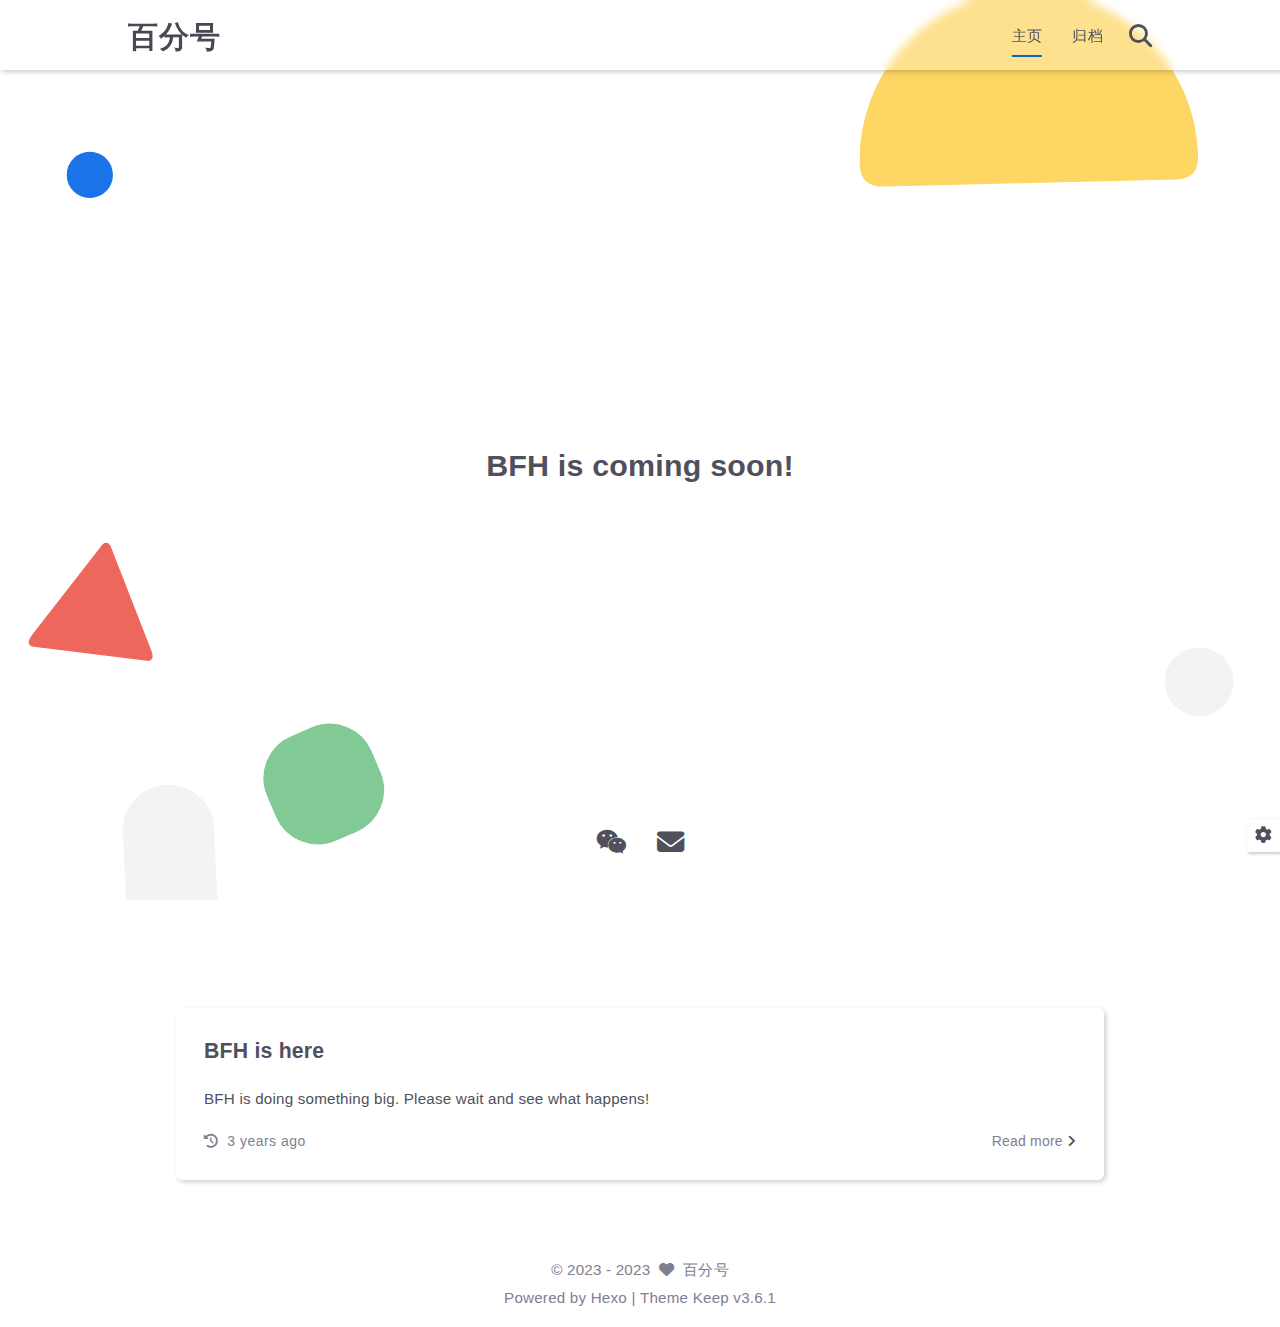
==== commit 1a9ab03f: "Site updated: 2023-03-01 23:50:52" ====
--- a/index.html
+++ b/index.html
@@ -67,16 +67,14 @@
                 
                     
                         
-                        <div class="tooltip s-icon-item "
+                        <div class="tooltip s-icon-item tooltip-img clear"
                              data-content="WeChat"
                              data-name="weixin"
-                             
+                             data-img-url=./images/wechat.png
                         >
                             
                                 
-                                    <a target="_blank" href="WeChat">
-                                        <i class="fab fa-weixin"></i>
-                                    </a>
+                                    <i class="fab fa-weixin"></i>
                                 
                             
                         </div>
